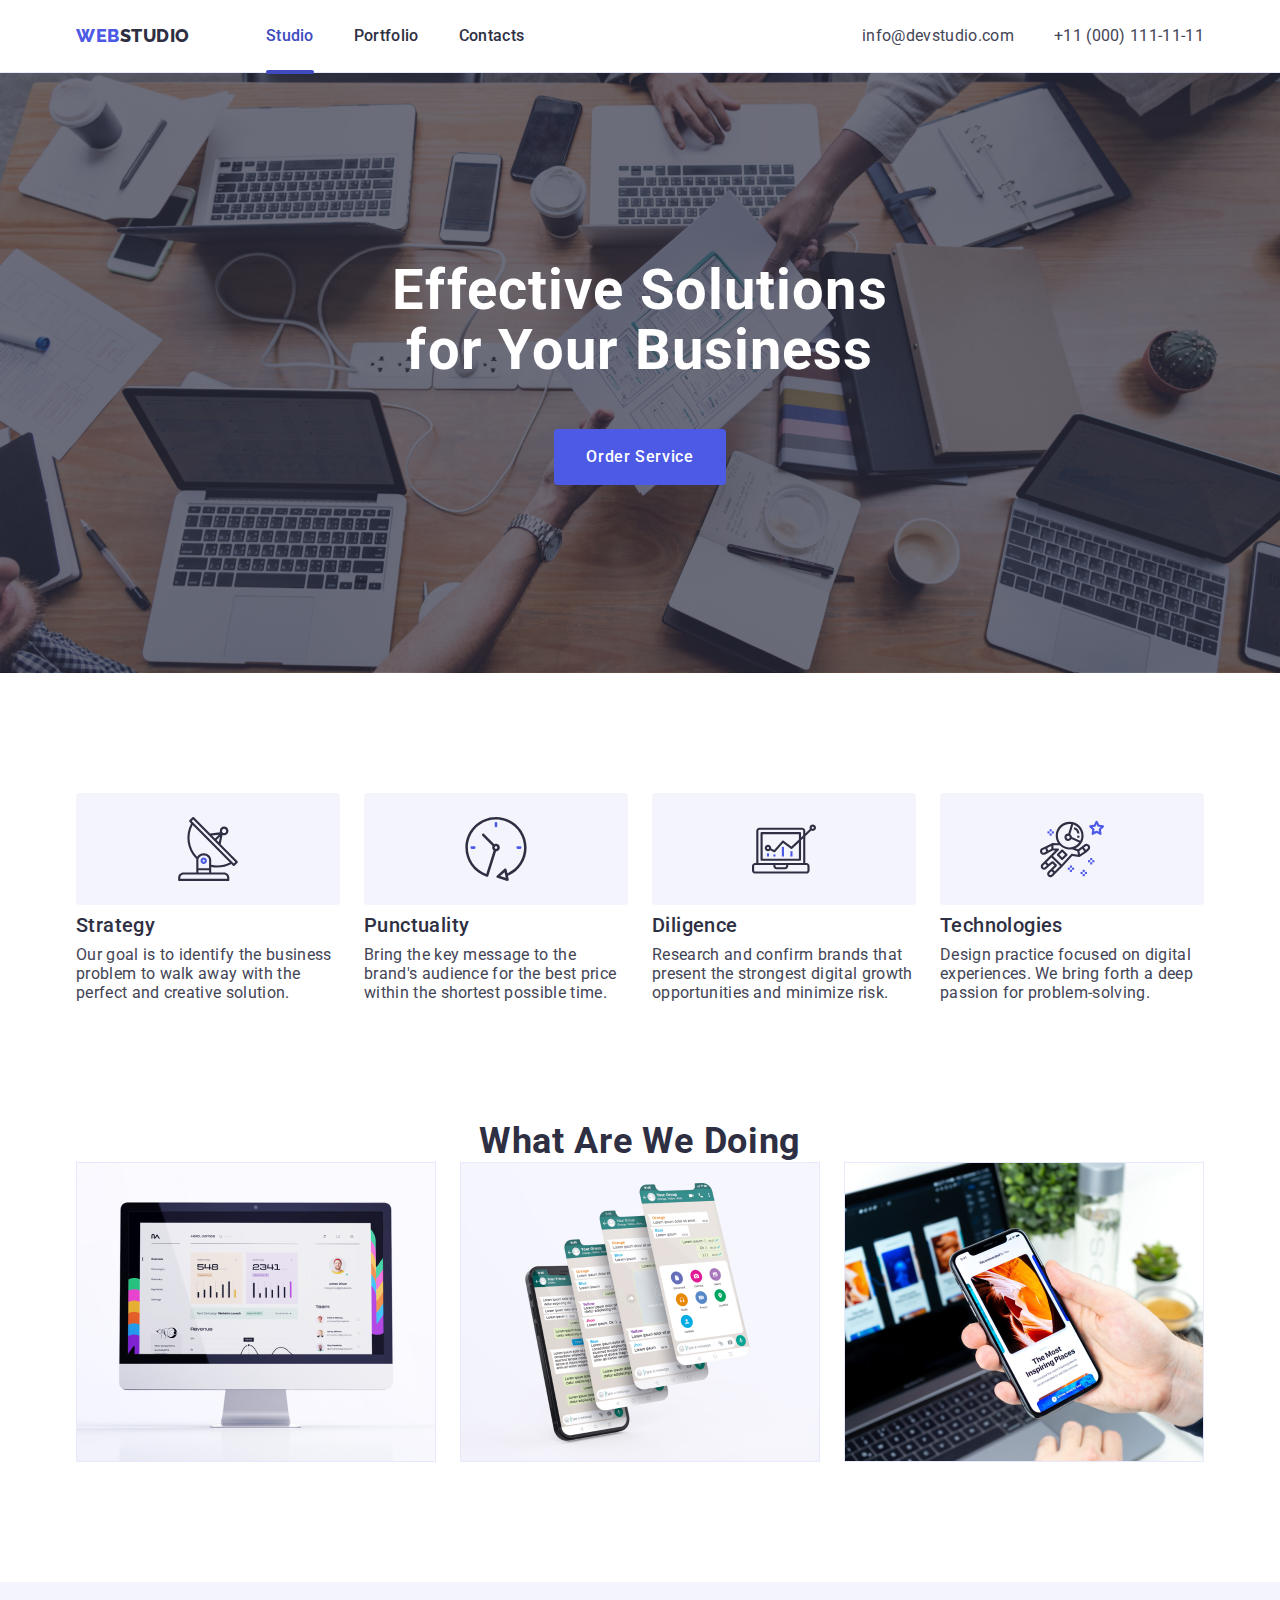
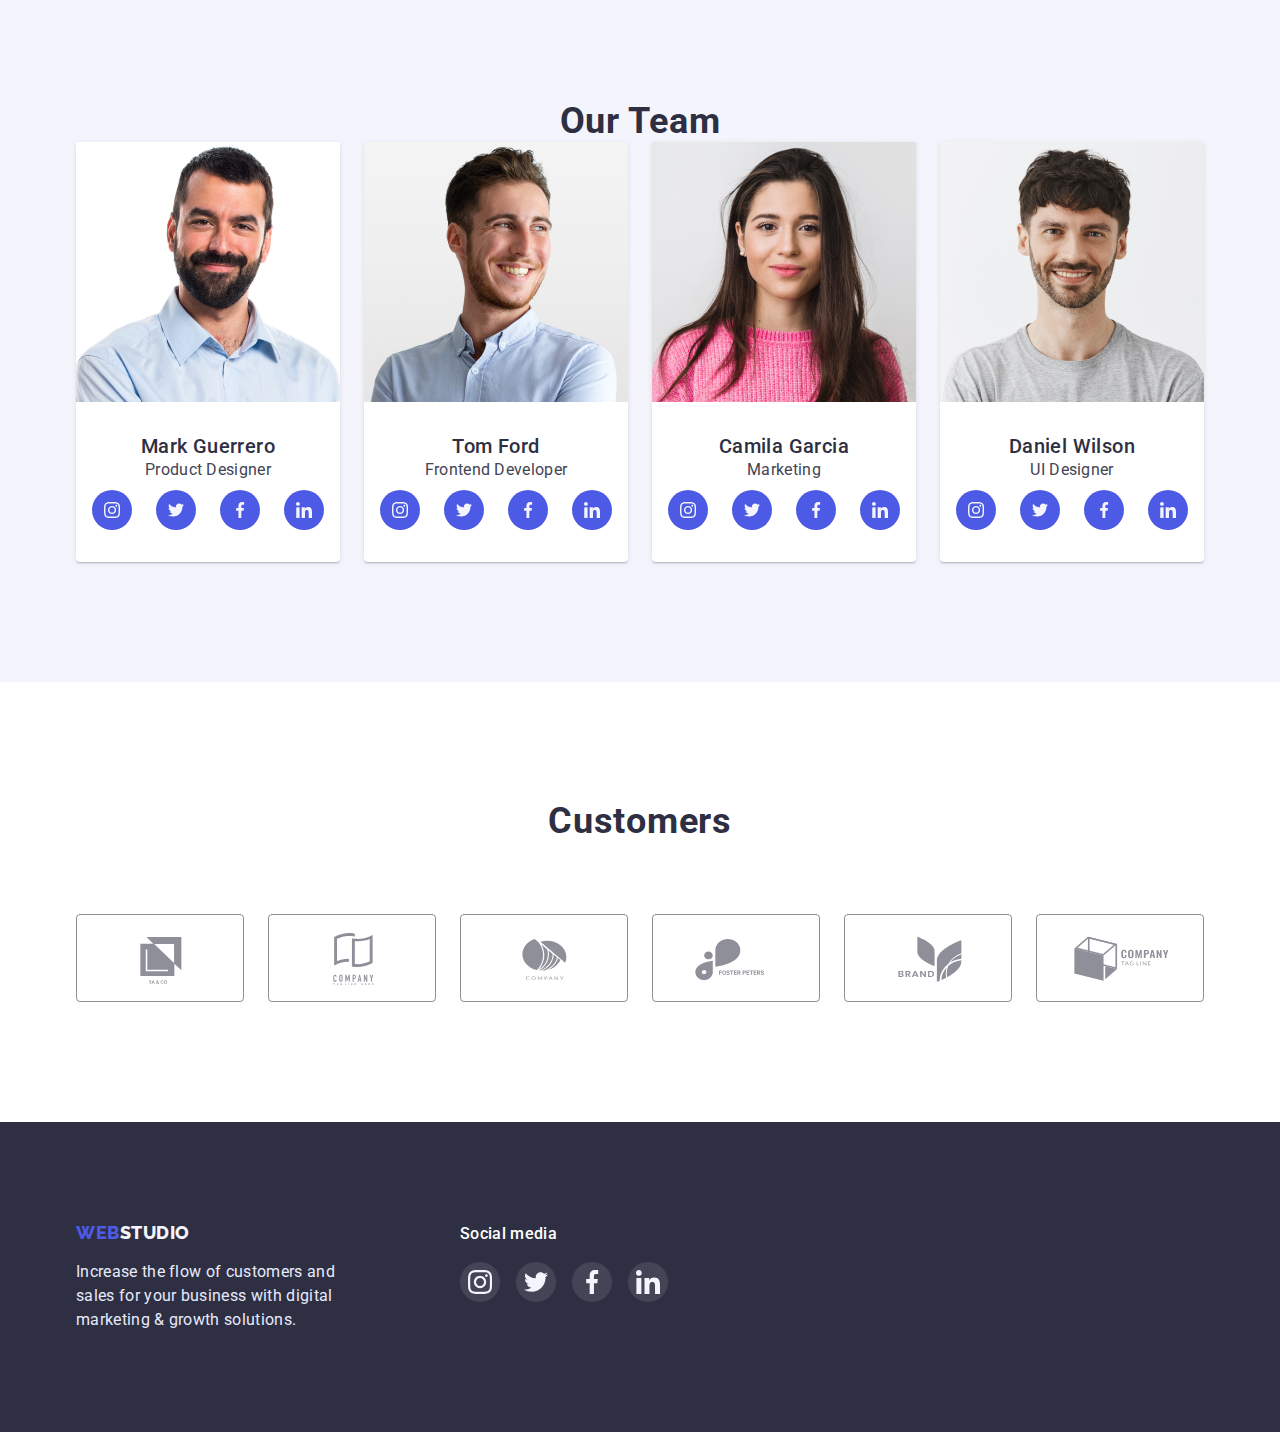
==== index.html @ 151da8c0 "1" ====
<!DOCTYPE html>
<html lang="en">
  <head>
    <meta charset="UTF-8" />
    <meta http-equiv="X-UA-Compatible" content="IE=edge" />
    <meta name="viewport" content="width=device-width, initial-scale=1.0" />
    <title>Document</title>
    <link rel="preconnect" href="https://fonts.googleapis.com" />
    <link rel="preconnect" href="https://fonts.gstatic.com" crossorigin />
    <link
      href="https://fonts.googleapis.com/css2?family=Raleway:wght@800&family=Roboto:wght@400;500;700;900&display=swap"
      rel="stylesheet"
    />
    <link
      rel="stylesheet"
      href="https://cdnjs.cloudflare.com/ajax/libs/modern-normalize/1.1.0/modern-normalize.min.css



"
    />
    <link rel="stylesheet" href="./css/styles.css" />
  </head>
  <body>
    <header class="header">
      <div class="container header-container">
        <nav class="header-logo-nav">
          <a class="header-logo link" href="./index.html"
            >Web<span class="logo-color link">Studio</span></a
          >
          <ul class="header-nav list">
            <li>
              <a class="nav-link current-nav list link" href="./index.html"
                >Studio</a
              >
            </li>
            <li>
              <a class="nav-link list link" href="./portfolio.html"
                >Portfolio</a
              >
            </li>
            <li><a class="nav-link list link" href="">Contacts</a></li>
          </ul>
        </nav>
        <address class="auth-nav link">
          <ul class="header-address list">
            <li>
              <a
                class="address-link link active"
                href="mailto:info@devstudio.com"
                >info@devstudio.com</a
              >
            </li>
            <li>
              <a class="address-link link active" href="tel:+110001111111"
                >+11 (000) 111-11-11</a
              >
            </li>
          </ul>
        </address>
      </div>
    </header>
    <main>
      <!--Hero image-->
      <section class="hero">
        <div class="hero-container">
          <h1 class="hero-title">Effective Solutions for Your Business</h1>
          <button class="btn-hero active-btn" type="button" data-modal-open>
            Order Service
          </button>
        </div>
      </section>
      <!--специфіка-->

      <section class="specifics">
        <div class="container specifics-container">
          <h2 hidden class="visually-hidden">specifics</h2>
          <ul class="specifics-list">
            <li class="about-item">
              <h3 class="mini-title">Strategy</h3>
              <p class="specifics-text">
                Our goal is to identify the business problem to walk away with
                the perfect and creative solution.
              </p>
            </li>
            <li class="about-item">
              <h3 class="mini-title">Punctuality</h3>
              <p class="specifics-text">
                Bring the key message to the brand's audience for the best price
                within the shortest possible time.
              </p>
            </li>
            <li class="about-item">
              <h3 class="mini-title">Diligence</h3>
              <p class="specifics-text">
                Research and confirm brands that present the strongest digital
                growth opportunities and minimize risk.
              </p>
            </li>
            <li class="about-item">
              <h3 class="mini-title">Technologies</h3>
              <p class="specifics-text">
                Design practice focused on digital experiences. We bring forth a
                deep passion for problem-solving.
              </p>
            </li>
          </ul>
        </div>
      </section>
      <!--what are we doing-->
      <section class="doing">
        <div class="container doing-container">
          <h2 class="primary-title">What are we doing</h2>
          <ul class="doing-img-list list">
            <li class="doing-item">
              <img src="./images/ph1.jpg" alt="computer" width="360" />
            </li>
            <li class="doing-item">
              <img src="./images/ph2.jpg" alt="phones" width="360" />
            </li>
            <li class="doing-item">
              <img
                src="./images/ph5.jpg"
                alt="phones and comtputer"
                width="360"
              />
            </li>
          </ul>
        </div>
      </section>

      <!--Figure-->
      <section class="team">
        <div class="container team-container">
          <h2 class="primary-title">Our Team</h2>
          <ul class="team-list list">
            <li class="team-item">
              <img src="./images/img.jpg" alt="boy" width="264" />
              <div class="box-content">
                <h3 class="secondary-title">Mark Guerrero</h3>
                <p class="text-dsc-team">Product Designer</p>
                <ul class="team-soc-list list">
                  <li class="team-soc-item">
                    <a href="" class="team-soc-link link">
                      <svg width="16px" height="16px" class="team-soc-icon">
                        <use
                          href="./images/symbol-defs.svg#icon-instagram"
                        ></use>
                      </svg>
                    </a>
                  </li>
                  <li class="team-soc-item">
                    <a href="" class="team-soc-link link">
                      <svg width="16px" height="16px" class="team-soc-icon">
                        <use href="./images/symbol-defs.svg#icon-twitter"></use>
                      </svg>
                    </a>
                  </li>
                  <li class="team-soc-item">
                    <a href="" class="team-soc-link link">
                      <svg width="16px" height="16px" class="team-soc-icon">
                        <use
                          href="./images/symbol-defs.svg#icon-facebook"
                        ></use>
                      </svg>
                    </a>
                  </li>
                  <li class="team-soc-item">
                    <a href="" class="team-soc-link link">
                      <svg width="16px" height="16px" class="team-soc-icon">
                        <use
                          href="./images/symbol-defs.svg#icon-linkedin"
                        ></use>
                      </svg>
                    </a>
                  </li>
                </ul>
              </div>
            </li>
            <li class="team-item">
              <img src="./images/img1.jpg" alt="man" width="264" />
              <div class="box-content">
                <h3 class="secondary-title">Tom Ford</h3>
                <p class="text-dsc-team">Frontend Developer</p>
                <ul class="team-soc-list list">
                  <li class="team-soc-item">
                    <a href="" class="team-soc-link link">
                      <svg width="16px" height="16px" class="team-soc-icon">
                        <use
                          href="./images/symbol-defs.svg#icon-instagram"
                        ></use>
                      </svg>
                    </a>
                  </li>
                  <li class="team-soc-item">
                    <a href="" class="team-soc-link link">
                      <svg width="16px" height="16px" class="team-soc-icon">
                        <use href="./images/symbol-defs.svg#icon-twitter"></use>
                      </svg>
                    </a>
                  </li>
                  <li class="team-soc-item">
                    <a href="" class="team-soc-link link">
                      <svg width="16px" height="16px" class="team-soc-icon">
                        <use
                          href="./images/symbol-defs.svg#icon-facebook"
                        ></use>
                      </svg>
                    </a>
                  </li>
                  <li class="team-soc-item">
                    <a href="" class="team-soc-link link">
                      <svg width="16px" height="16px" class="team-soc-icon">
                        <use
                          href="./images/symbol-defs.svg#icon-linkedin"
                        ></use>
                      </svg>
                    </a>
                  </li>
                </ul>
              </div>
            </li>

            <li class="team-item">
              <img src="./images/img2.jpg" alt="women" width="264" />
              <div class="box-content">
                <h3 class="secondary-title">Camila Garcia</h3>
                <p class="text-dsc-team">Marketing</p>
                <ul class="team-soc-list list">
                  <li class="team-soc-item">
                    <a href="" class="team-soc-link link">
                      <svg width="16px" height="16px" class="team-soc-icon">
                        <use
                          href="./images/symbol-defs.svg#icon-instagram"
                        ></use>
                      </svg>
                    </a>
                  </li>
                  <li class="team-soc-item">
                    <a href="" class="team-soc-link link">
                      <svg width="16px" height="16px" class="team-soc-icon">
                        <use href="./images/symbol-defs.svg#icon-twitter"></use>
                      </svg>
                    </a>
                  </li>
                  <li class="team-soc-item">
                    <a href="" class="team-soc-link link">
                      <svg width="16px" height="16px" class="team-soc-icon">
                        <use
                          href="./images/symbol-defs.svg#icon-facebook"
                        ></use>
                      </svg>
                    </a>
                  </li>
                  <li class="team-soc-item">
                    <a href="" class="team-soc-link link">
                      <svg width="16px" height="16px" class="team-soc-icon">
                        <use
                          href="./images/symbol-defs.svg#icon-linkedin"
                        ></use>
                      </svg>
                    </a>
                  </li>
                </ul>
              </div>
            </li>
            <li class="team-item">
              <img src="./images/img3.jpg" alt="boy" width="264" />
              <div class="box-content">
                <h3 class="secondary-title">Daniel Wilson</h3>
                <p class="text-dsc-team">UI Designer</p>
                <ul class="team-soc-list list">
                  <li class="team-soc-item">
                    <a href="" class="team-soc-link link">
                      <svg width="16px" height="16px" class="team-soc-icon">
                        <use
                          href="./images/symbol-defs.svg#icon-instagram"
                        ></use>
                      </svg>
                    </a>
                  </li>
                  <li class="team-soc-item">
                    <a href="" class="team-soc-link link">
                      <svg width="16px" height="16px" class="team-soc-icon">
                        <use href="./images/symbol-defs.svg#icon-twitter"></use>
                      </svg>
                    </a>
                  </li>
                  <li class="team-soc-item">
                    <a href="" class="team-soc-link link">
                      <svg width="16px" height="16px" class="team-soc-icon">
                        <use
                          href="./images/symbol-defs.svg#icon-facebook"
                        ></use>
                      </svg>
                    </a>
                  </li>
                  <li class="team-soc-item">
                    <a href="" class="team-soc-link link">
                      <svg width="16px" height="16px" class="team-soc-icon">
                        <use
                          href="./images/symbol-defs.svg#icon-linkedin"
                        ></use>
                      </svg>
                    </a>
                  </li>
                </ul>
              </div>
            </li>
          </ul>
        </div>
      </section>
      <!-- CUSTOMERS -->
      <section class="customers">
        <div class="container">
          <h2 class="primary-title">Customers</h2>
          <ul class="customers-list list">
            <li>
              <a class="customers-item" href="">
                <svg class="customers-icon" width="104" height="56">
                  <use href="./images/symbol-defs.svg#icon-Logo"></use>
                </svg>
              </a>
            </li>
            <li>
              <a class="customers-item" href="">
                <svg class="customers-icon" width="104" height="56">
                  <use href="./images/symbol-defs.svg#icon-Logo-1"></use>
                </svg>
              </a>
            </li>
            <li>
              <a class="customers-item" href="">
                <svg class="customers-icon" width="104" height="56">
                  <use href="./images/symbol-defs.svg#icon-Logo-2"></use>
                </svg>
              </a>
            </li>
            <li>
              <a class="customers-item" href="">
                <svg class="customers-icon" width="104" height="56">
                  <use href="./images/symbol-defs.svg#icon-Logo-3"></use>
                </svg>
              </a>
            </li>
            <li>
              <a class="customers-item" href="">
                <svg class="customers-icon" width="104" height="56">
                  <use href="./images/symbol-defs.svg#icon-Logo-4"></use>
                </svg>
              </a>
            </li>
            <li>
              <a class="customers-item" href="">
                <svg class="customers-icon" width="104" height="56">
                  <use href="./images/symbol-defs.svg#icon-Logo-5"></use>
                </svg>
              </a>
            </li>
          </ul>
        </div>
      </section>
    </main>
    <!--Футер-->
    <footer class="basement">
      <div class="container footer-container">
        <div class="basement-container">
          <a class="basement-logo link" href="./index.html"
            >Web<span class="basement-second-logo link">Studio</span></a
          >
          <p class="basement-text">
            Increase the flow of customers and sales for your business with
            digital marketing & growth solutions.
          </p>
        </div>
        <div class="footer-logo-group">
          <p class="footer-social-text">Social media</p>
          <ul class="footer-logo-block list">
            <li class="footer-logo">
              <a href="" class="footer-social-box">
                <svg width="24" height="24">
                  <use href="./images/symbol-defs.svg#icon-instagram"></use>
                </svg>
              </a>
            </li>
            <li class="footer-logo">
              <a href="" class="footer-social-box">
                <svg width="24" height="24">
                  <use href="./images/symbol-defs.svg#icon-twitter"></use>
                </svg>
              </a>
            </li>
            <li class="footer-logo">
              <a href="" class="footer-social-box">
                <svg width="24" height="24">
                  <use href="./images/symbol-defs.svg#icon-facebook"></use>
                </svg>
              </a>
            </li>
            <li class="footer-logo">
              <a href="" class="footer-social-box">
                <svg width="24" height="24">
                  <use href="./images/symbol-defs.svg#icon-linkedin"></use>
                </svg>
              </a>
            </li>
          </ul>
        </div>
      </div>
    </footer>
    <div class="backdrop is-hidden" data-modal>
      <div class="modal">
        <button type="button" class="modal-close-btn" data-modal-close>
          <svg class="modal-close-btn-icon" width="8px" height="8px">
            <use href="./images/symbol-defs.svg#icon-closeback"></use>
          </svg>
        </button>
      </div>
    </div>
    <script src="./js/modal.js"></script>
  </body>
</html>
---- css/styles.css ----
:root {
  --accent-color: #4d5ae5;
  --accent-logo-color: #4d5ae5;
  --hero-title-buttons: #ffffff;
  --brand-color: #2e2f42;
  --primary-titles-color: #2e2f42;
  --mini-titles-color: #2e2f42;
  --secondary-titles-color: #2e2f42;
  --hover-color: #404bbf;
  --background: #ffffff;
  --cards-color: #f4f4fd;
  --cloud: #f4f4fd;
  --buttons-2page: #e7e9fc;
  --primary-text-color: #434455;
  --border: #8e8f99;
  --hover-footer: #31d0aa;
  --timing-cubic: 250ms cubic-bezier(0.4, 0, 0.2, 1);
  --primary-brand-color-a: rgba(64, 75, 191, 0.9);
  --modal-window-background: #fcfcfc;
}

p,
h1,
h2,
h3,
h4,
h5,
h6 {
  margin: 0;
}
/* списки и точки */
ul {
  list-style: none;
  padding-left: 0;
  margin: 0;
}
a {
  text-decoration: none;
}
body {
  font-family: "Roboto", sans-serif;

  color: var(--primary-text-color);
  background-color: var(--background);
  letter-spacing: 0.02em;
}
img {
  display: block;
}
/* контейнер */
.container {
  width: 1158px;
  padding-left: 15px;
  padding-right: 15px;
  margin: 0 auto 0 auto;
}
/* header */
.header {
  padding-top: 24px;
  padding-bottom: 24px;
  border-bottom: 1px solid var(--buttons-2page);
}
.header-nav {
  display: flex;
  gap: 40px;
}
.header-logo-nav {
  display: flex;
  align-items: center;
  margin-right: 76px;
}
.header-logo {
  font-family: "Raleway", sans-serif;
  color: var(--accent-color);
  font-weight: 800;
  font-size: 18px;
  line-height: 1.17;
  text-transform: uppercase;
  letter-spacing: 0.03em;
  margin-right: 76px;
}
.logo-color {
  color: var(--brand-color);
}

.nav-link {
  position: relative;
  color: var(--brand-color);
  font-weight: 500;
  font-size: 16px;
  line-height: 1.5;
  letter-spacing: 0.02em;
  transition: color var(--timing-cubic);
}

.current-nav::after {
  position: absolute;
  content: "";
  display: block;
  width: 100%;
  height: 4px;
  left: 0px;
  top: 44px;
  background-color: var(--hover-color);
  border-radius: 2px;
}

.header-address {
  display: flex;
  gap: 40px;
}

.header-container {
  display: flex;
  align-items: center;
}

.header-logo-nav {
  display: flex;
  align-items: center;
  margin-right: auto;
}
address {
  font-style: normal;
}
.auth-hav {
  font-style: normal;
}
.address-link {
  color: var(--primary-text-color);
  font-weight: 400;
  font-size: 16px;
  line-height: 1.5;
  transition: color var(--timing-cubic);
}

.active:hover,
.active:focus {
  color: var(--hover-color);
}
.nav-link:hover,
.nav-link:focus {
  color: var(--hover-color);
}
.current-nav {
  color: var(--hover-color);
}
/* hero */

.hero {
  max-width: 1440px;
  margin: 0 auto;
  background-color: var(--brand-color);
  background-image: linear-gradient(
      rgba(46, 47, 66, 0.7),
      rgba(46, 47, 66, 0.7)
    ),
    url(../images/peopleoffice.jpg);
  background-repeat: no-repeat;
  background-position: center;
  background-size: cover;
  padding-top: 188px;
  padding-bottom: 188px;
  text-align: center;
}

.hero-title {
  color: var(--hero-title-buttons);
  font-weight: 700;
  font-size: 56px;
  line-height: 1.07;
  letter-spacing: 0.02em;
  max-width: 496px;
  text-align: center;
  margin: 0 auto;
  margin-bottom: 48px;
}
.btn-hero {
  color: var(--hero-title-buttons);
  background-color: var(--accent-color);
  font-family: "Roboto", sans-serif;
  font-weight: 500;
  font-size: 16px;
  line-height: 1.5;
  letter-spacing: 0.04em;
  cursor: pointer;
  display: block;
  margin: 0 auto;
  padding: 16px 32px;
  border: 0px solid transparent;
  border-radius: 4px;
  min-width: 169px;
  transition: color var(--timing-cubic), background-color var(--timing-cubic);
}

.active-btn:hover,
.active-btn:active {
  color: var(--hero-title-buttons);
  background-color: var(--hover-color);
  box-shadow: 0px 1px 6px rgba(46, 47, 66, 0.08),
    0px 1px 1px rgba(46, 47, 66, 0.16), 0px 2px 1px rgba(46, 47, 66, 0.08);
}

/* specifics */

.specifics {
  padding-top: 120px;
  padding-bottom: 120px;
}

.mini-title {
  color: var(--mini-titles-color);
  font-weight: 500;
  font-size: 20px;
  line-height: 1.2;
  letter-spacing: 0.02em;
  margin-bottom: 8px;
  margin-top: 8px;
}
.specifics-list {
  display: flex;
  gap: 24px;
}
.specifics-text,
.text-dsc {
  font-weight: 400;
  font-size: 16px;
  line-height: 1.2;
  letter-spacing: 0.02em;
  color: var(--primary-text-color);
}
.about-item {
  flex-basis: calc((100% - 3 * 24px) / 4);
}
.about-item::before {
  display: block;
  content: "";
  height: 112px;
  background: var(--cloud);
  border-radius: 4px;
  background-size: 64px 64px;
  background-repeat: no-repeat;
  background-position: center;
}
.about-item:nth-child(1)::before {
  background-image: url(../images/antenna.svg);
}

.about-item:nth-child(2)::before {
  background-image: url(../images/clock.svg);
}

.about-item:nth-child(3)::before {
  background-image: url(../images/computer.svg);
}

.about-item:nth-child(4)::before {
  background-image: url(../images/astronavt.svg);
}
/* what are you doing */
.doing {
  padding-bottom: 120px;
}
.doing-img-list {
  display: flex;
  gap: 24px;
}

.doing-item {
  flex-basis: calc((100% - 3 * 24px) / 4);
}
.primary-title {
  color: var(--primary-titles-color);
  font-weight: 700;
  font-size: 36px;
  line-height: 1.11;
  letter-spacing: 0.02em;
  text-align: center;
  text-transform: capitalize;
}

/* team secondary-title, img  -dsc */
.container-btn {
  display: flex;
  justify-content: center;
  gap: 24px;
  margin-bottom: 72px;
}
.buttons-for-nav {
  padding-top: 96px;
  padding-bottom: 120px;
}

.box-content {
  padding: 32px 16px;

  text-align: center;
}
.team-item {
  background-color: var(--background);
  flex-basis: calc((100% - 3 * 24px) / 4);
  box-shadow: 0px 1px 6px rgba(46, 47, 66, 0.08),
    0px 1px 1px rgba(46, 47, 66, 0.16), 0px 2px 1px rgba(46, 47, 66, 0.08);
  border-radius: 0px 0px 4px 4px;
}

.team {
  background-color: var(--cloud);
  padding-top: 120px;
  padding-bottom: 120px;
}

.team-list {
  display: flex;
  gap: 24px;
}

.services-list {
  display: flex;
  flex-wrap: wrap;
  gap: 48px 24px;
}
.secondary-title {
  color: var(--secondary-titles-color);
  font-weight: 500;
  font-size: 20px;
  line-height: 1.2;
  letter-spacing: 0.02em;
}

.text-dsc-team {
  font-size: 16px;
  line-height: 1.5;
}

.team-soc-list {
  display: flex;
  justify-content: center;
  gap: 24px;
}
.team-soc-item {
  width: 40px;
  height: 40px;
}
.team-soc-link {
  width: 100%;
  height: 100%;
  border-radius: 50%;
  background-color: var(--accent-color);
  display: flex;
  align-items: center;
  justify-content: center;
  transition: background-color var(--timing-cubic);
}
.text-dsc-team {
  margin-bottom: 8px;
}
.team-soc-link:hover {
  background-color: var(--hover-color);
}
/* second page */

.portfolio-link:hover {
  box-shadow: 0px 1px 6px rgba(46, 47, 66, 0.08),
    0px 1px 1px rgba(46, 47, 66, 0.16), 0px 2px 1px rgba(46, 47, 66, 0.08);
}
.portfolio-link {
  display: block;
}
.second-nav {
  font-family: "Roboto", sans-serif;
  color: var(--accent-color);
  background-color: var(--cloud);
  font-weight: 500;
  font-size: 16px;
  line-height: 1.5;
  cursor: pointer;
  align-items: center;
  text-align: center;
  letter-spacing: 0.04em;
  display: flex;
  flex-direction: row;
  justify-content: center;
  padding: 12px 24px;
  min-width: 69px;
  border: 0px solid transparent;
  border-radius: 4px;
  transition: color var(--timing-cubic), background-color var(--timing-cubic),
    box-shadow var(--timing-cubic), border var(--timing-cubic),
    border-radius var(--timing-cubic);
}

.team-items {
  background-color: var(--background);
  flex-basis: calc((100% - 3 * 24px) / 4);
  box-shadow: 0px 1px 6px rgba(46, 47, 66, 0.08),
    0px 1px 1px rgba(46, 47, 66, 0.16), 0px 2px 1px rgba(46, 47, 66, 0.08);
}

.card-text {
  padding: 0px 16px;
  padding-top: 32px;
  padding-bottom: 32px;
}
.buttons-for-nav {
  margin-bottom: 8px;
}
.secondary-title-cards {
  color: var(--secondary-titles-color);
  font-size: 20px;
  line-height: 1.2;
  font-weight: 500;
  letter-spacing: 0.02em;
  text-decoration: none;
  margin-bottom: 8px;
}
/* cards */
.text-dsc {
  color: var(--primary-text-color);
  font-weight: 400;
  font-size: 16px;
  line-height: 1.5;
}

/*OVERLAY */

.overlay {
  position: absolute;
  top: 0;
  left: 0;
  width: 100%;
  height: 100%;
  overflow: auto;
  padding: 40px 32px;
  color: var(--cloud);
  background-color: var(--primary-brand-color-a);
  transform: translate(0, 100%);
  transition: transform var(--timing-cubic);
  transition: transform var(--timing-cubic);
}

.portfolio-link {
  display: block;
}
.img-overlay-wrapper {
  position: relative;
  overflow: hidden;
}

.team-items:hover .overlay {
  transform: translate(0, 0);
}

/* CUSTOMERS */

.customers {
  padding-top: 120px;
  padding-bottom: 120px;
}
.customers-list {
  display: flex;
  list-style: none;
  justify-content: space-between;
  margin-top: 72px;
}
.customers-item {
  border: 1px solid var(--border);
  border-radius: 4px;
  display: flex;
  justify-content: center;
  align-items: center;
  width: 168px;
  height: 88px;
  fill: var(--border);
  transition: border var(--timing-cubic), fill var(--timing-cubic);
}
.customers-item:hover,
.customers-item:focus {
  fill: var(--hover-color);
  border: 1px solid var(--hover-color);
}

/* footer */

.basement {
  background-color: var(--brand-color);
  padding-top: 100px;
  padding-bottom: 100px;
}
.basement-text {
  color: var(--buttons-2page);
  font-size: 16px;
  line-height: 1.5;
  max-width: 264px;
  margin-top: 16px;
}
.basement-logo {
  font-family: "Raleway", sans-serif;
  color: var(--accent-logo-color);
  font-weight: 800;
  font-size: 18px;
  line-height: 1.17;
  text-transform: uppercase;
  letter-spacing: 0.03em;
}
.basement-container {
  margin-right: 120px;
}
.basement-second-logo {
  color: var(--cloud);
}
.footer-container {
  display: flex;
}

.footer-social-text {
  font-weight: 500;
  font-size: 16px;
  line-height: 1.5;
  letter-spacing: 0.02em;
  color: var(--background);
  margin-bottom: 16px;
}
.footer-logo-block {
  display: flex;
  gap: 16px;
}

.footer-social-box {
  display: flex;
  justify-content: center;
  align-items: center;
  width: 40px;
  height: 40px;
  border-radius: 50%;
  background-color: rgba(255, 255, 255, 0.1);
  transition: background-color var(--timing-cubic);
}
.footer-social-box:hover,
.footer-social-box:focus {
  background-color: var(--hover-footer);
  padding: 8px;
}

.visually-hidden {
  position: absolute;
  width: 1px;
  height: 1px;
  margin: -1px;
  border: 0;
  padding: 0;
  white-space: nowrap;
  clip-path: inset(100%);
  clip: rect(0 0 0 0);
  overflow: hidden;
}

/* MODAL */

.backdrop {
  position: fixed;
  z-index: 100;
  top: 0;
  left: 0;
  width: 100%;
  height: 100%;
  background-color: rgba(46, 47, 66, 0.4);
  transition: opacity var(--timing-cubic), visibility var(--timing-cubic);
}

.backdrop.is-hidden {
  opacity: 0;
  visibility: hidden;
  pointer-events: none;
}

.modal {
  position: absolute;
  top: 50%;
  left: 50%;
  transform: translate(-50%, -50%);
  width: 408px;
  height: 576px;
  background-color: var(--modal-window-background);
  border-radius: 4px;
  box-shadow: 0px 1px 1px rgba(0, 0, 0, 0.14), 0px 1px 3px rgba(0, 0, 0, 0.12),
    0px 2px 1px rgba(0, 0, 0, 0.2);
}

.modal-close-btn {
  position: absolute;
  top: 24px;
  right: 24px;
  display: flex;
  justify-content: center;
  align-items: center;
  background-color: transparent;
  border: 1px solid var(--border);
  padding: 0;
  width: 24px;
  height: 24px;
  border-radius: 50%;
  background-color: var(--buttons-2page);
  transition: background-color var(--timing-cubic);
  cursor: pointer;
}

.modal-close-btn:hover,
.modal-close-btn:focus {
  background-color: var(--hover-color);
  border-color: transparent;
}

.modal-close-btn-icon {
  transition: fill var(--timing-cubic);
}

.modal-close-btn:hover .modal-close-btn-icon,
.modal-close-btn:hover .modal-close-btn-icon {
  fill: var(--background);
}
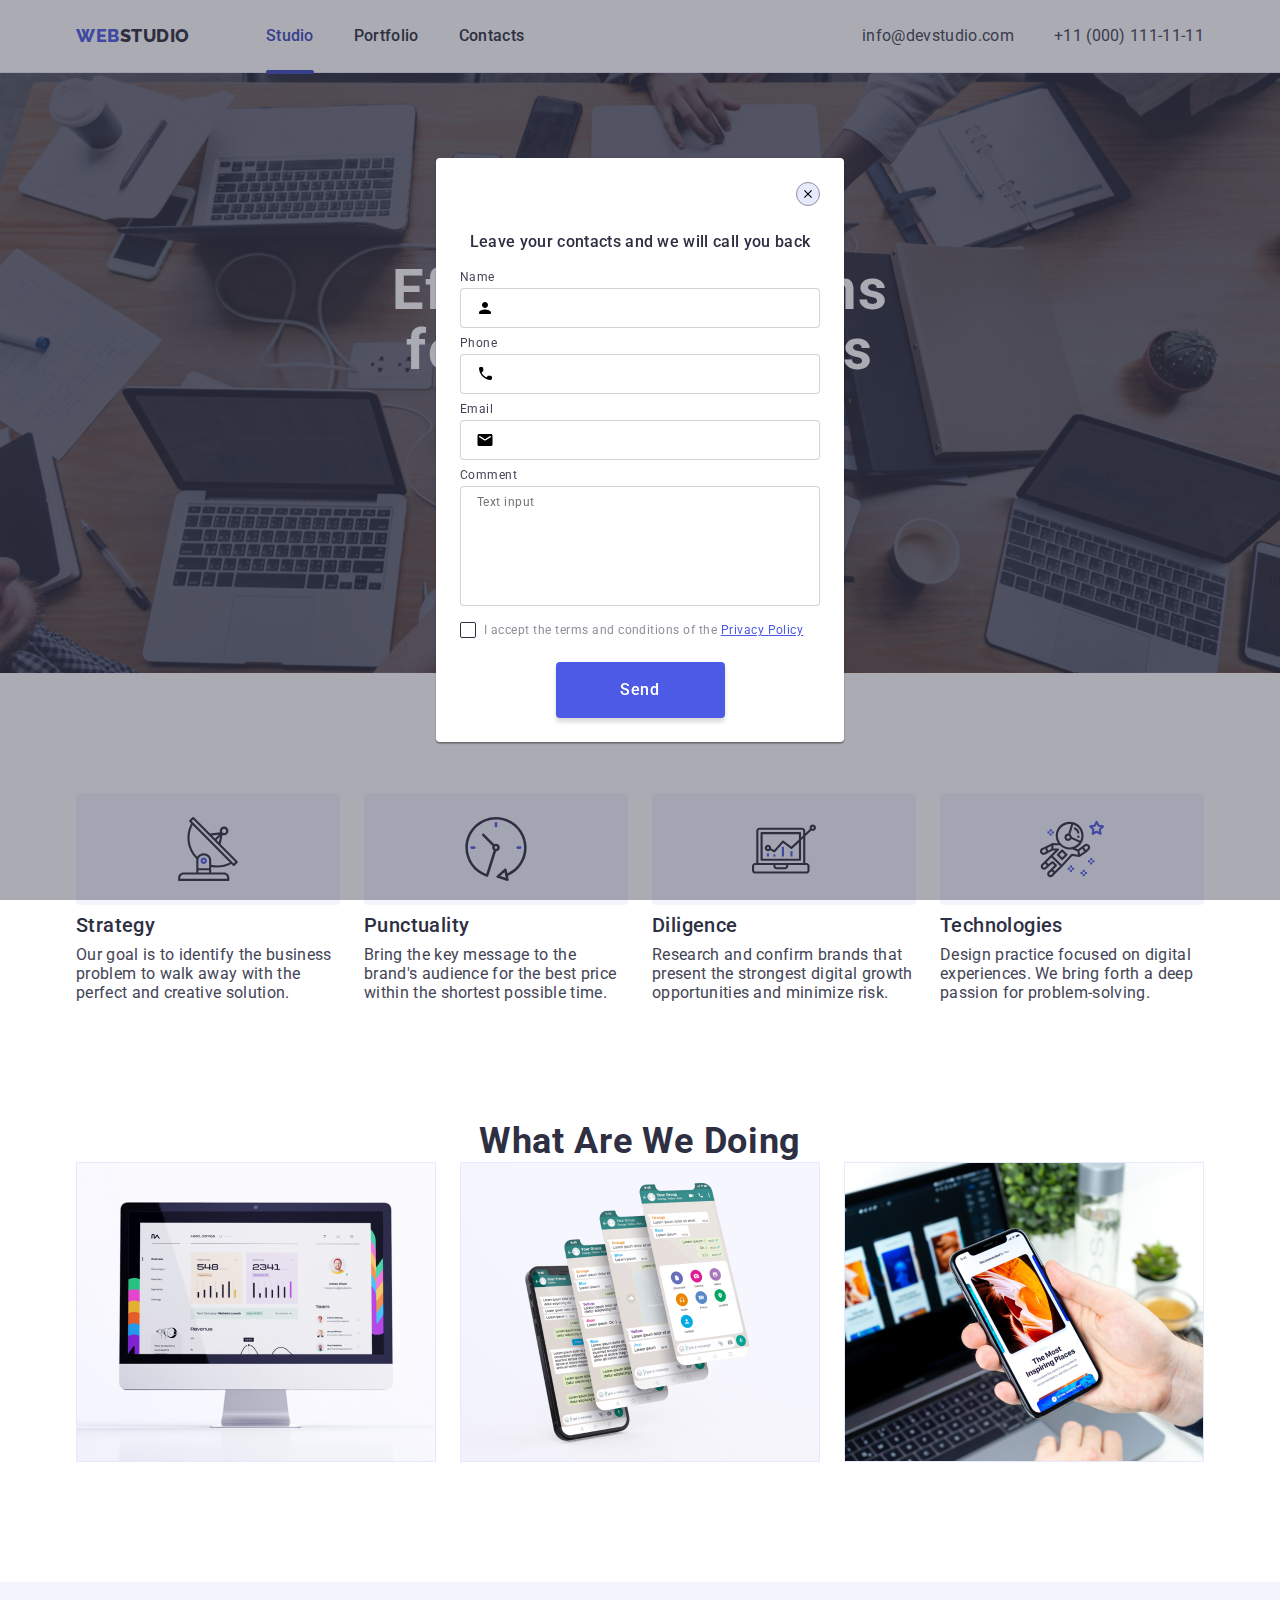
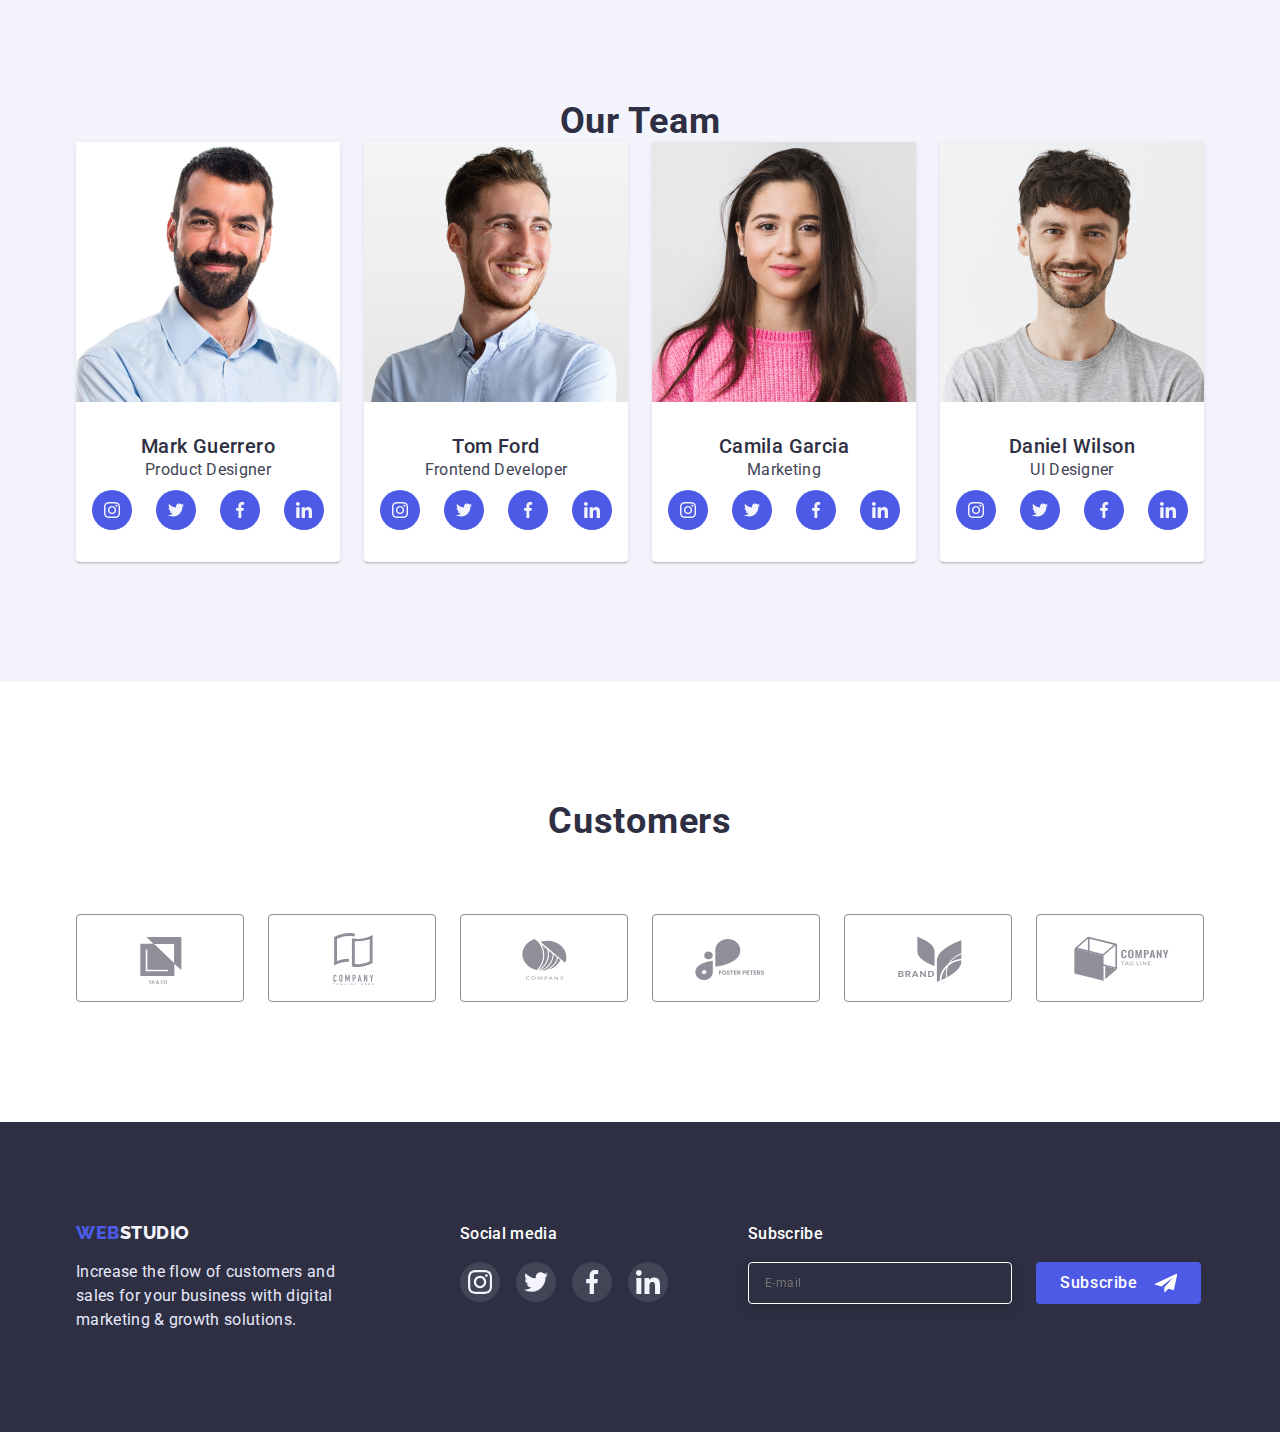
==== commit 816460fb: "1" ====
--- a/index.html
+++ b/index.html
@@ -406,15 +406,98 @@
             </li>
           </ul>
         </div>
+        <div class="footer-container3">
+          <h3 class="footer-bottom-text">Subscribe</h3>
+          <form class="footer-form">
+            <label class="footer-label">
+              <input
+                class="footer-input"
+                type="email"
+                name="email"
+                placeholder="E-mail"
+              />
+            </label>
+            <button class="footer-button" type="submit">
+              Subscribe<svg width="24" height="20">
+                <use href="./images/symbol-defs.svg#icon-icon-send"></use>
+              </svg>
+            </button>
+          </form>
+        </div>
       </div>
     </footer>
-    <div class="backdrop is-hidden" data-modal>
+    <!--MODAL-->
+
+    <div class="backdrop" data-modal>
       <div class="modal">
-        <button type="button" class="modal-close-btn" data-modal-close>
-          <svg class="modal-close-btn-icon" width="8px" height="8px">
+        <button class="modal-close-btn" type="button" data-modal-close>
+          <svg class="modal-icon" width="8" height="8">
             <use href="./images/symbol-defs.svg#icon-closeback"></use>
           </svg>
         </button>
+        <p class="modal-title">Leave your contacts and we will call you back</p>
+        <form class="modal-form">
+          <div class="modal-form-input">
+            <div class="modal-input-wrapper">
+              <label class="modal-label" for="name">Name</label>
+              <div class="modal-input-container">
+                <input type="text" class="modal-input" name="name" id="name" />
+                <svg class="modal-input-icon" width="18" height="18">
+                  <use
+                    href="./images/symbol-defs.svg#icon-person-black-18dp-1"
+                  ></use>
+                </svg>
+              </div>
+            </div>
+            <div class="modal-input-wrapper">
+              <label class="modal-label" for="phone">Phone</label>
+              <div class="modal-input-container">
+                <input type="tel" class="modal-input" name="phone" id="phone" />
+                <svg class="modal-input-icon" width="18" height="24">
+                  <use
+                    href="./images/symbol-defs.svg#icon-phone-black-18dp-1"
+                  ></use>
+                </svg>
+              </div>
+            </div>
+            <div class="modal-input-wrapper">
+              <label class="modal-label" for="email">Email</label>
+              <div class="modal-input-container">
+                <input
+                  type="email"
+                  class="modal-input"
+                  name="email"
+                  id="email"
+                />
+                <svg class="modal-input-icon" width="18" height="24">
+                  <use
+                    href="./images/symbol-defs.svg#icon-email-black-18dp-1"
+                  ></use>
+                </svg>
+              </div>
+            </div>
+            <div class="modal-input-wrapper">
+              <label class="modal-label">Comment</label>
+              <textarea
+                name="comment"
+                class="modal-textarea"
+                placeholder="Text input"
+              ></textarea>
+            </div>
+          </div>
+          <label class="modal-policy-label">
+            <input class="policy-input" type="checkbox" name="policy" />
+            <span class="policy-checkbox"></span>
+            <span class="modal-policy-text"
+              >I accept the terms and conditions of the
+              <a href="" class="modal-policy-link" target="_blank"
+                >Privacy Policy</a
+              ></span
+            >
+          </label>
+
+          <button class="modal-send-btn button" type="submit">Send</button>
+        </form>
       </div>
     </div>
     <script src="./js/modal.js"></script>
--- a/css/styles.css
+++ b/css/styles.css
@@ -541,6 +541,62 @@
   background-color: var(--hover-footer);
   padding: 8px;
 }
+.footer-container3 {
+  display: block;
+  width: 453px;
+  height: 80px;
+  padding-left: 80px;
+}
+.footer-form {
+  display: flex;
+  gap: 24px;
+}
+.footer-label {
+}
+.footer-input {
+  border: 1px solid var(--background);
+  filter: drop-shadow(0px 4px 4px rgba(0, 0, 0, 0.15));
+  border-radius: 4px;
+  min-width: 264px;
+  font-size: 12px;
+  line-height: 2;
+  display: flex;
+  align-items: center;
+  letter-spacing: 0.04em;
+  color: var(--hero-title-buttons);
+  padding: 8px 16px;
+  background-color: var(--brand-color);
+}
+.footer-button {
+  background-color: var(--accent-logo-color);
+  border-radius: 4px;
+  font-weight: 500;
+  font-size: 16px;
+  line-height: 1.5;
+  display: flex;
+  text-align: center;
+  letter-spacing: 0.04em;
+  color: var(--background);
+  border: 0px solid transparent;
+  min-width: 165px;
+  justify-content: center;
+  align-items: center;
+  padding: 8px 24px;
+  gap: 16px;
+  transition: background-color var(--timing-cubic);
+}
+.footer-button:hover,
+.footer-button:focus {
+  background-color: var(--hover-color);
+}
+.footer-bottom-text {
+  font-weight: 500;
+  font-size: 16px;
+  line-height: 1.5;
+  letter-spacing: 0.02em;
+  color: var(--background);
+  margin-bottom: 16px;
+}
 
 .visually-hidden {
   position: absolute;
@@ -580,11 +636,14 @@
   left: 50%;
   transform: translate(-50%, -50%);
   width: 408px;
-  height: 576px;
-  background-color: var(--modal-window-background);
-  border-radius: 4px;
+  height: 584px;
+  padding: 72px 24px 24px;
   box-shadow: 0px 1px 1px rgba(0, 0, 0, 0.14), 0px 1px 3px rgba(0, 0, 0, 0.12),
     0px 2px 1px rgba(0, 0, 0, 0.2);
+  border-radius: 4px;
+  background-color: var(--background);
+  transform: translate(-50%, -50%) scale(1);
+  transition: transform 250ms var(--action);
 }
 
 .modal-close-btn {
@@ -619,3 +678,160 @@
 .modal-close-btn:hover .modal-close-btn-icon {
   fill: var(--background);
 }
+
+/* FORM */
+.modal-title {
+  margin-bottom: 16px;
+  font-weight: 500;
+  line-height: 1.5;
+  text-align: center;
+  letter-spacing: 0.02em;
+  color: var(--mini-titles-color);
+}
+
+.modal-form-input {
+  display: flex;
+  flex-direction: column;
+  gap: 8px;
+  margin-bottom: 16px;
+}
+.modal-input-wrapper {
+  display: flex;
+  flex-direction: column;
+  column-gap: 4px;
+}
+.modal-label {
+  font-size: 12px;
+  line-height: 1.17;
+  letter-spacing: 0.04em;
+  color: #434455;
+  margin-bottom: 4px;
+}
+.modal-input-container {
+  position: relative;
+}
+.modal-input {
+  width: 100%;
+  height: 40px;
+  padding: 11px 34px;
+  border: 1px solid rgba(33, 33, 33, 0.2);
+  border-radius: 4px;
+  font-size: 12px;
+  line-height: 1.17;
+  letter-spacing: 0.04em;
+  color: var(--brand-color);
+  transition: border-color 250ms var(--timing-cubic);
+}
+
+.modal-input-icon {
+  position: absolute;
+  top: 50%;
+  left: 16px;
+  transform: translateY(-50%);
+  transition: fill 250ms var(--action);
+}
+
+.modal-textarea {
+  padding: 8px 16px;
+  height: 120px;
+  border: 1px solid rgba(33, 33, 33, 0.2);
+  border-radius: 4px;
+  resize: none;
+  font-size: 12px;
+  line-height: 1.17;
+  letter-spacing: 0.04em;
+  color: var(--brand-color);
+}
+
+.modal-policy-label {
+  display: flex;
+  align-items: center;
+  margin-bottom: 24px;
+}
+.policy-input {
+  position: absolute;
+  white-space: nowrap;
+  width: 1px;
+  height: 1px;
+  overflow: hidden;
+  border: 0;
+  padding: 0;
+  clip: rect(0 0 0 0);
+  clip-path: inset(50%);
+  margin: -1px;
+}
+.policy-checkbox {
+  width: 16px;
+  height: 16px;
+  border: 1px solid var(--brand-color);
+  border-radius: 2px;
+  transition: background-color var(--timing-cubic),
+    background-image var(--timing-cubic), border var(--timing-cubic);
+}
+
+.modal-policy-text {
+  margin-left: 8px;
+  font-size: 12px;
+  line-height: 1.17;
+  letter-spacing: 0.04em;
+  color: var(--border);
+}
+.policy-input:checked + .policy-checkbox {
+  border-color: transparent;
+  background-color: var(--hover-color);
+  background-image: url(../images/clikchekbox.svg);
+  background-repeat: no-repeat;
+  background-size: 10px 8px;
+  background-position: center;
+  background-origin: border-box;
+}
+
+.modal-policy-link {
+  color: var(--accent-color);
+  text-decoration: underline;
+}
+
+.modal-send-btn:hover,
+.modal-send-btn:focus {
+  background-color: var(--hover-color);
+}
+
+.modal-send-btn {
+  display: block;
+  width: 169px;
+  height: 56px;
+  margin: 0 auto;
+  text-align: center;
+  padding: 16px 32px;
+}
+.button {
+  border: none;
+  border-radius: 4px;
+  background-color: #404bbf;
+  color: var(--background);
+  font-family: inherit;
+  font-weight: 500;
+  font-size: 16px;
+  line-height: 1.5;
+  letter-spacing: 0.04em;
+  box-shadow: 0px 4px 4px rgba(0, 0, 0, 0.15);
+  transition: background-color 250ms var(--action);
+}
+
+.modal-input:hover {
+  color: var(--hover-color);
+  border: 1px solid var(--hover-color);
+}
+.button {
+  border: none;
+  border-radius: 4px;
+  background-color: var(--accent-color);
+  color: var(--hero-title-buttons);
+  font-family: inherit;
+  font-weight: 500;
+  font-size: 16px;
+  line-height: 1.5;
+  letter-spacing: 0.04em;
+  box-shadow: 0px 4px 4px rgba(0, 0, 0, 0.15);
+  transition: background-color var(--timing-cubic);
+}
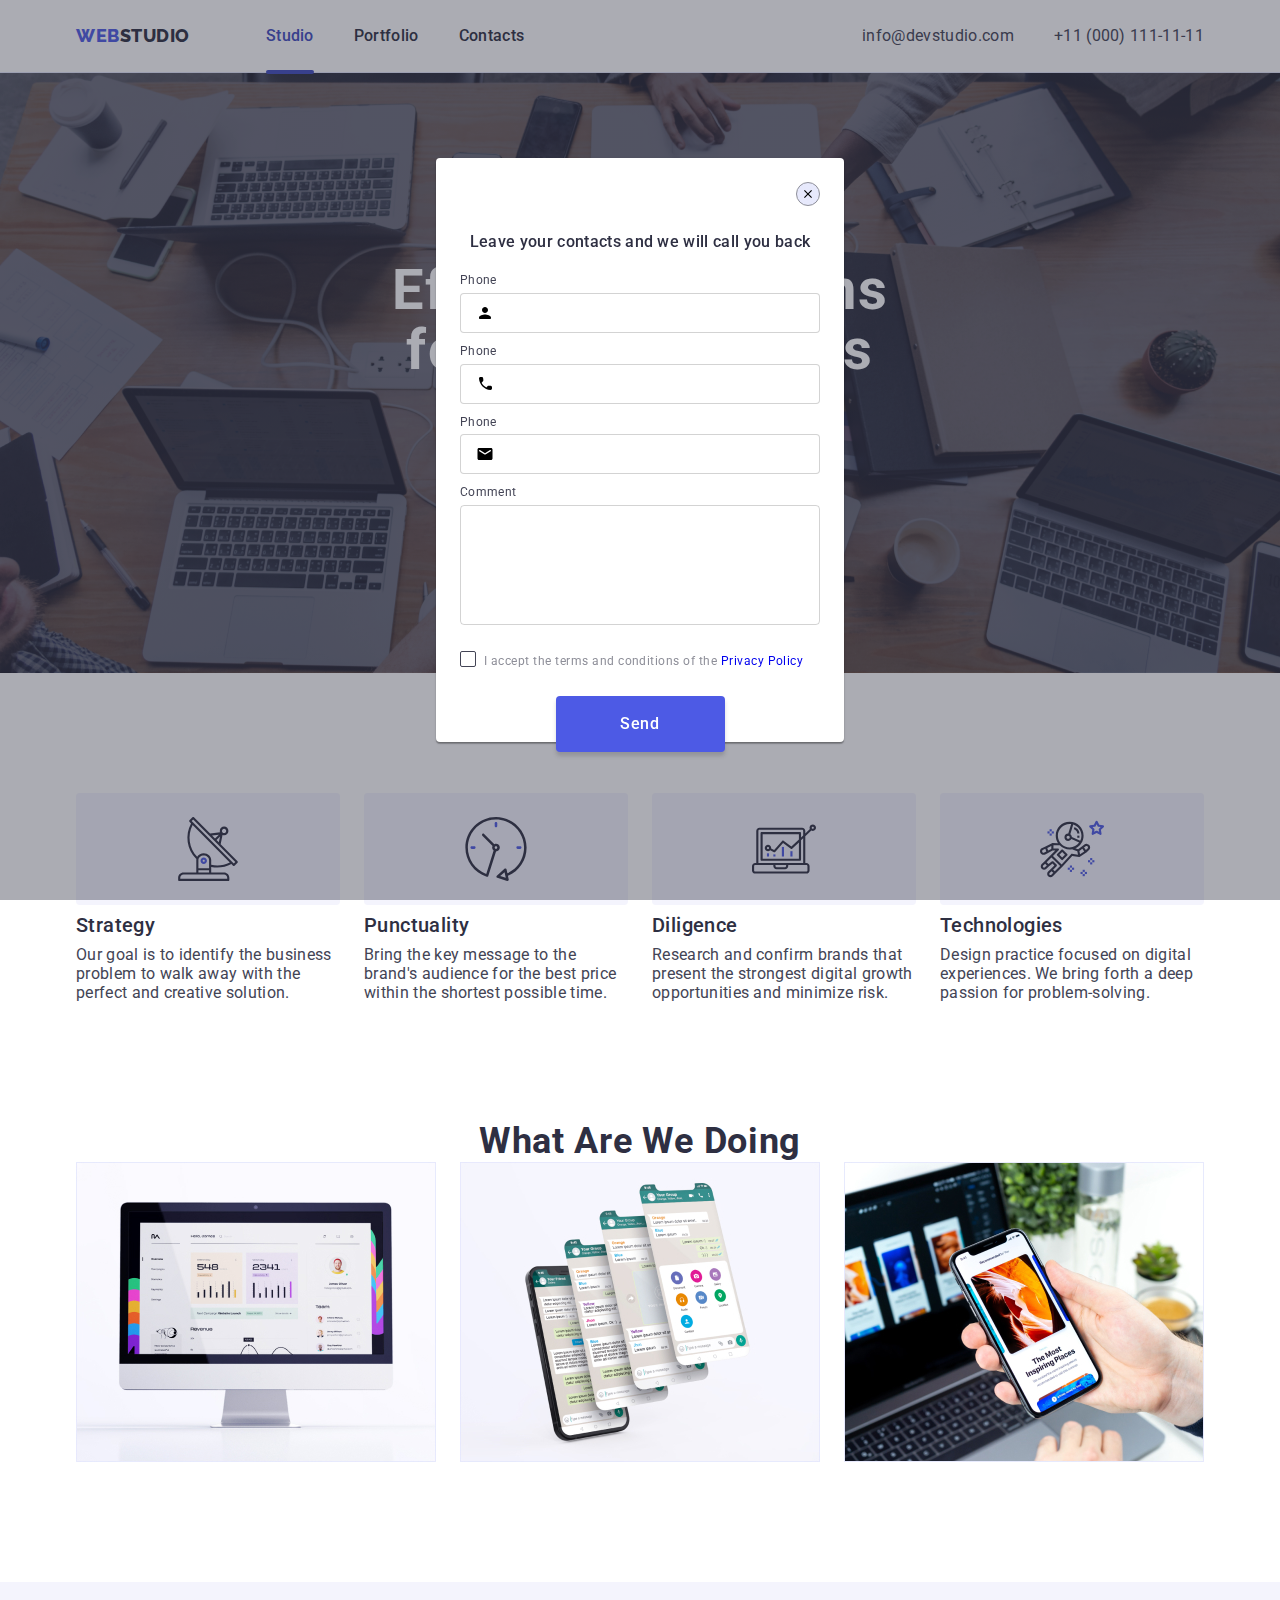
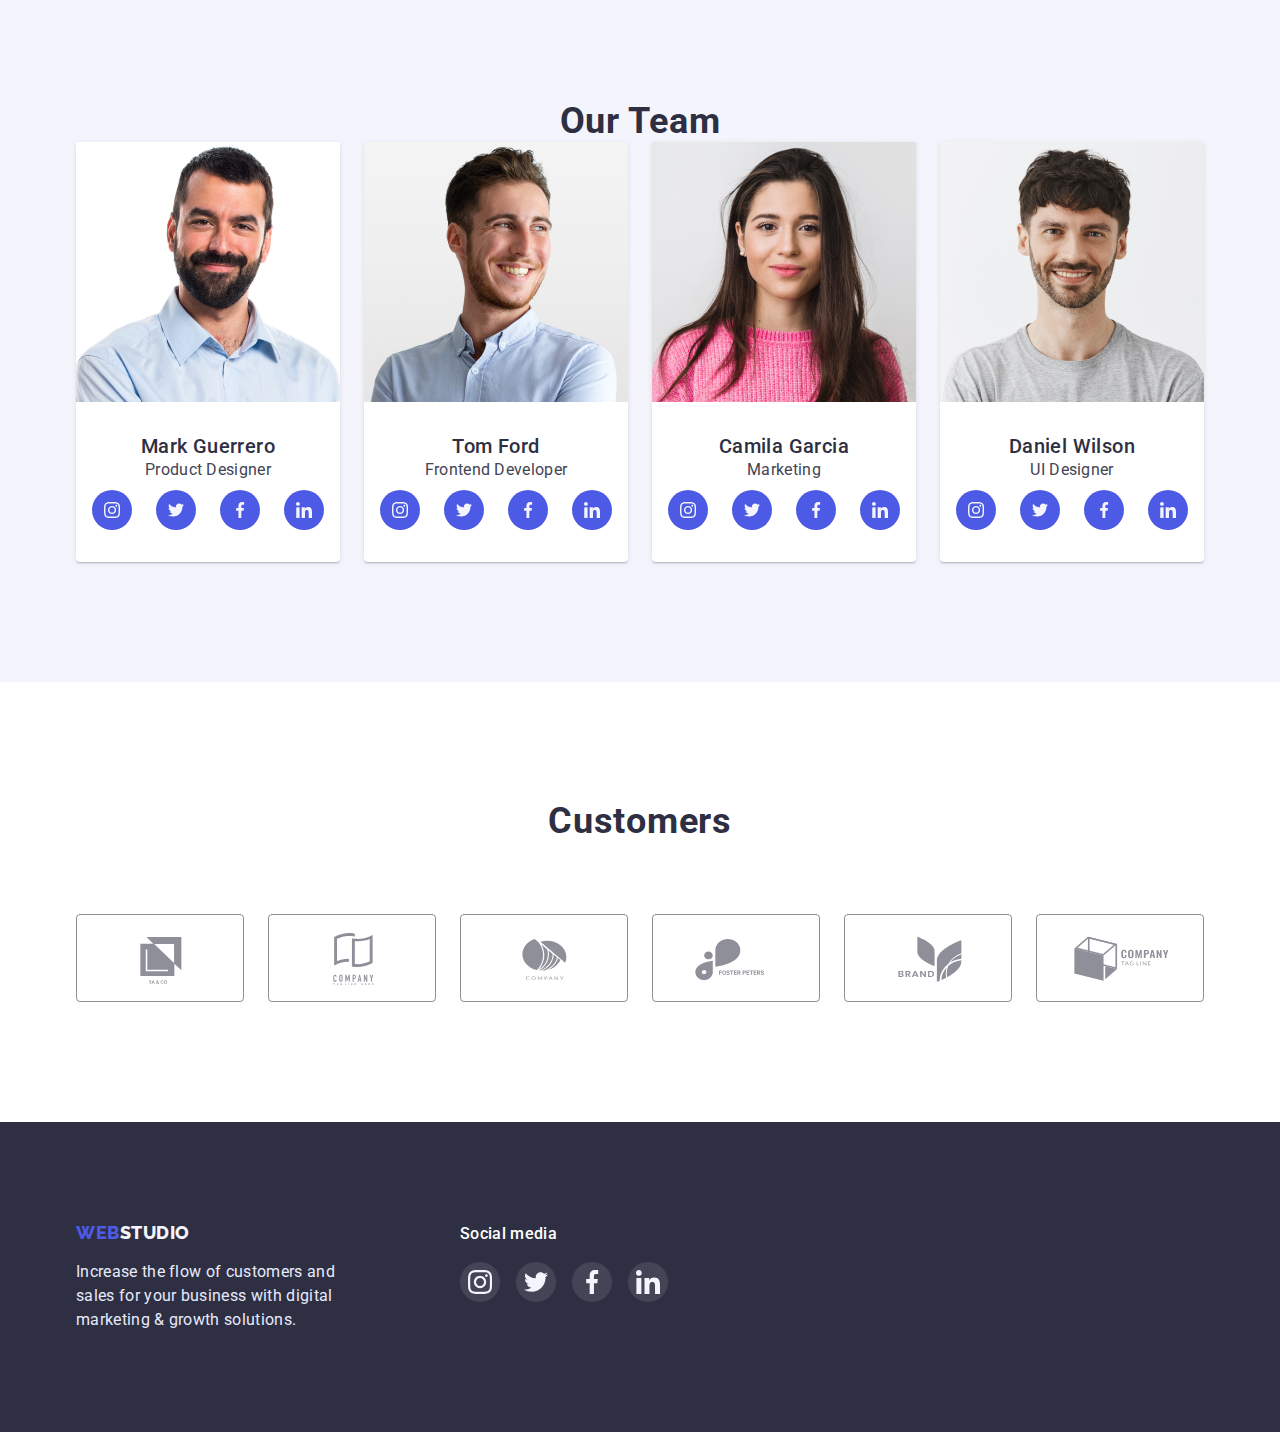
==== commit 59fe72d3: "посмотри" ====
--- a/index.html
+++ b/index.html
@@ -406,97 +406,71 @@
             </li>
           </ul>
         </div>
-        <div class="footer-container3">
-          <h3 class="footer-bottom-text">Subscribe</h3>
-          <form class="footer-form">
-            <label class="footer-label">
-              <input
-                class="footer-input"
-                type="email"
-                name="email"
-                placeholder="E-mail"
-              />
-            </label>
-            <button class="footer-button" type="submit">
-              Subscribe<svg width="24" height="20">
-                <use href="./images/symbol-defs.svg#icon-icon-send"></use>
-              </svg>
-            </button>
-          </form>
-        </div>
       </div>
     </footer>
     <!--MODAL-->
-
     <div class="backdrop" data-modal>
       <div class="modal">
-        <button class="modal-close-btn" type="button" data-modal-close>
-          <svg class="modal-icon" width="8" height="8">
+        <button type="button" class="modal-close-btn" data-modal-close>
+          <svg class="modal-close-btn-icon" width="8px" height="8px">
             <use href="./images/symbol-defs.svg#icon-closeback"></use>
           </svg>
         </button>
         <p class="modal-title">Leave your contacts and we will call you back</p>
         <form class="modal-form">
-          <div class="modal-form-input">
-            <div class="modal-input-wrapper">
-              <label class="modal-label" for="name">Name</label>
-              <div class="modal-input-container">
-                <input type="text" class="modal-input" name="name" id="name" />
-                <svg class="modal-input-icon" width="18" height="18">
-                  <use
-                    href="./images/symbol-defs.svg#icon-person-black-18dp-1"
-                  ></use>
-                </svg>
-              </div>
-            </div>
-            <div class="modal-input-wrapper">
-              <label class="modal-label" for="phone">Phone</label>
-              <div class="modal-input-container">
-                <input type="tel" class="modal-input" name="phone" id="phone" />
-                <svg class="modal-input-icon" width="18" height="24">
-                  <use
-                    href="./images/symbol-defs.svg#icon-phone-black-18dp-1"
-                  ></use>
-                </svg>
-              </div>
-            </div>
-            <div class="modal-input-wrapper">
-              <label class="modal-label" for="email">Email</label>
-              <div class="modal-input-container">
-                <input
-                  type="email"
-                  class="modal-input"
-                  name="email"
-                  id="email"
-                />
-                <svg class="modal-input-icon" width="18" height="24">
-                  <use
-                    href="./images/symbol-defs.svg#icon-email-black-18dp-1"
-                  ></use>
-                </svg>
-              </div>
-            </div>
-            <div class="modal-input-wrapper">
-              <label class="modal-label">Comment</label>
-              <textarea
-                name="comment"
-                class="modal-textarea"
-                placeholder="Text input"
-              ></textarea>
+          <div class="modal-field">
+            <label for="name" class="modal-label-text">Phone</label>
+
+            <div class="input-wrap">
+              <input type="tel" class="modal-input" name="User-phone" />
+              <svg class="modal-input-icon" width="18px" height="24px">
+                <use
+                  href="./images/symbol-defs.svg#icon-person-black-18dp-1"
+                ></use>
+              </svg>
             </div>
           </div>
-          <label class="modal-policy-label">
-            <input class="policy-input" type="checkbox" name="policy" />
-            <span class="policy-checkbox"></span>
-            <span class="modal-policy-text"
-              >I accept the terms and conditions of the
-              <a href="" class="modal-policy-link" target="_blank"
-                >Privacy Policy</a
-              ></span
-            >
+          <div class="modal-field">
+            <label for="name" class="modal-label-text">Phone</label>
+
+            <div class="input-wrap">
+              <input type="tel" class="modal-input" name="User-phone" />
+              <svg class="modal-input-icon" width="18px" height="24px">
+                <use
+                  href="./images/symbol-defs.svg#icon-phone-black-18dp-1"
+                ></use>
+              </svg>
+            </div>
+          </div>
+
+          <div class="modal-field">
+            <label for="name" class="modal-label-text">Phone</label>
+
+            <div class="input-wrap">
+              <input type="tel" class="modal-input" name="User-phone" />
+              <svg class="modal-input-icon" width="18px" height="24px">
+                <use
+                  href="./images/symbol-defs.svg#icon-email-black-18dp-1"
+                ></use>
+              </svg>
+            </div>
+          </div>
+          <div class="input-wrap">
+            <label class="modal-label-text" for="comment">Comment</label>
+            <textarea
+              name="comment"
+              id="comment"
+              class="modal-texarea"
+            ></textarea>
+          </div>
+          <label class="label-checkbox">
+            <input type="checkbox" class="checkbox" required />
+            <b class="checkbox-paragraph form-p">
+              I accept the terms and conditions of the
+              <a href="#" class="privacy-link">Privacy Policy</a>
+            </b>
           </label>
-
-          <button class="modal-send-btn button" type="submit">Send</button>
+          <button class="modal-btn-send" type="submit">Send</button>
         </form>
       </div>
     </div>
--- a/css/styles.css
+++ b/css/styles.css
@@ -681,33 +681,22 @@
 
 /* FORM */
 .modal-title {
+  font-weight: 500;
+  font-size: 16px;
+  line-height: 1.5;
+  text-align: center;
+  letter-spacing: 0.02em;
+  color: #2e2f42;
   margin-bottom: 16px;
-  font-weight: 500;
-  line-height: 1.5;
-  text-align: center;
-  letter-spacing: 0.02em;
-  color: var(--mini-titles-color);
-}
-
-.modal-form-input {
-  display: flex;
-  flex-direction: column;
-  gap: 8px;
-  margin-bottom: 16px;
-}
-.modal-input-wrapper {
-  display: flex;
-  flex-direction: column;
-  column-gap: 4px;
-}
-.modal-label {
-  font-size: 12px;
-  line-height: 1.17;
-  letter-spacing: 0.04em;
-  color: #434455;
-  margin-bottom: 4px;
-}
-.modal-input-container {
+}
+.modal-input-icon {
+  position: absolute;
+  left: 5px;
+  top: 50%;
+  transform: translateY(-50%);
+  left: 16px;
+}
+.input-wrap {
   position: relative;
 }
 .modal-input {
@@ -720,113 +709,55 @@
   line-height: 1.17;
   letter-spacing: 0.04em;
   color: var(--brand-color);
-  transition: border-color 250ms var(--timing-cubic);
-}
-
-.modal-input-icon {
-  position: absolute;
-  top: 50%;
-  left: 16px;
-  transform: translateY(-50%);
-  transition: fill 250ms var(--action);
-}
-
-.modal-textarea {
-  padding: 8px 16px;
+  transition: border-color var(--timing-cubic);
+  outline: transparent;
+}
+
+.modal-label-text {
+  display: inline-block;
+  font-size: 12px;
+  margin-bottom: 5px;
+}
+
+.modal-field {
+  margin-bottom: 8px;
+}
+
+.modal-input:focus {
+  border-color: var(--hover-color);
+}
+.modal-input:focus + .modal-input-icon {
+  fill: var(--hover-color);
+}
+
+.modal-texarea {
+  width: 100%;
   height: 120px;
   border: 1px solid rgba(33, 33, 33, 0.2);
-  border-radius: 4px;
+  outline: transparent;
+  background-color: transparent;
   resize: none;
+  border-radius: 4px;
+  padding: 8px 16px;
   font-size: 12px;
   line-height: 1.17;
   letter-spacing: 0.04em;
-  color: var(--brand-color);
-}
-
-.modal-policy-label {
-  display: flex;
-  align-items: center;
-  margin-bottom: 24px;
-}
-.policy-input {
-  position: absolute;
-  white-space: nowrap;
-  width: 1px;
-  height: 1px;
-  overflow: hidden;
-  border: 0;
-  padding: 0;
-  clip: rect(0 0 0 0);
-  clip-path: inset(50%);
-  margin: -1px;
-}
-.policy-checkbox {
-  width: 16px;
-  height: 16px;
-  border: 1px solid var(--brand-color);
-  border-radius: 2px;
-  transition: background-color var(--timing-cubic),
-    background-image var(--timing-cubic), border var(--timing-cubic);
-}
-
-.modal-policy-text {
-  margin-left: 8px;
-  font-size: 12px;
-  line-height: 1.17;
-  letter-spacing: 0.04em;
-  color: var(--border);
-}
-.policy-input:checked + .policy-checkbox {
-  border-color: transparent;
-  background-color: var(--hover-color);
-  background-image: url(../images/clikchekbox.svg);
-  background-repeat: no-repeat;
-  background-size: 10px 8px;
-  background-position: center;
-  background-origin: border-box;
-}
-
-.modal-policy-link {
-  color: var(--accent-color);
-  text-decoration: underline;
-}
-
-.modal-send-btn:hover,
-.modal-send-btn:focus {
-  background-color: var(--hover-color);
-}
-
-.modal-send-btn {
+}
+
+.modal-texarea:focus {
+  border-color: var(--hover-color);
+}
+.modal-btn-send {
   display: block;
   width: 169px;
   height: 56px;
   margin: 0 auto;
   text-align: center;
   padding: 16px 32px;
-}
-.button {
   border: none;
   border-radius: 4px;
-  background-color: #404bbf;
+  background-color: var(--accent-color);
   color: var(--background);
-  font-family: inherit;
-  font-weight: 500;
-  font-size: 16px;
-  line-height: 1.5;
-  letter-spacing: 0.04em;
-  box-shadow: 0px 4px 4px rgba(0, 0, 0, 0.15);
-  transition: background-color 250ms var(--action);
-}
-
-.modal-input:hover {
-  color: var(--hover-color);
-  border: 1px solid var(--hover-color);
-}
-.button {
-  border: none;
-  border-radius: 4px;
-  background-color: var(--accent-color);
-  color: var(--hero-title-buttons);
   font-family: inherit;
   font-weight: 500;
   font-size: 16px;
@@ -835,3 +766,44 @@
   box-shadow: 0px 4px 4px rgba(0, 0, 0, 0.15);
   transition: background-color var(--timing-cubic);
 }
+
+.modal-btn-send:hover {
+  background-color: var(--hover-color);
+}
+.label-checkbox {
+  display: flex;
+  align-items: center;
+  margin: 16px 0 24px 0;
+  cursor: pointer;
+}
+.checkbox {
+  appearance: none;
+  width: 16px;
+  height: 16px;
+  border: 1.25px solid var(--primary-text-color);
+  border-radius: 2px;
+  cursor: pointer;
+  transition: border-color var(--timing-cubic);
+}
+
+.checkbox-paragraph {
+  line-height: 1.33;
+  letter-spacing: 0.04em;
+  margin: 0 0 0 8px;
+}
+.form-p {
+  font-family: "Roboto";
+  font-style: normal;
+  font-weight: 400;
+  font-size: 12px;
+  line-height: 1.166;
+  color: rgba(142, 143, 153, 1);
+  margin-top: 8px;
+  margin-bottom: 4px;
+}
+.checkbox:checked {
+  background-image: url(../images/Chekboxsvg.svg);
+  border: none;
+  width: 16px;
+  height: 16px;
+}
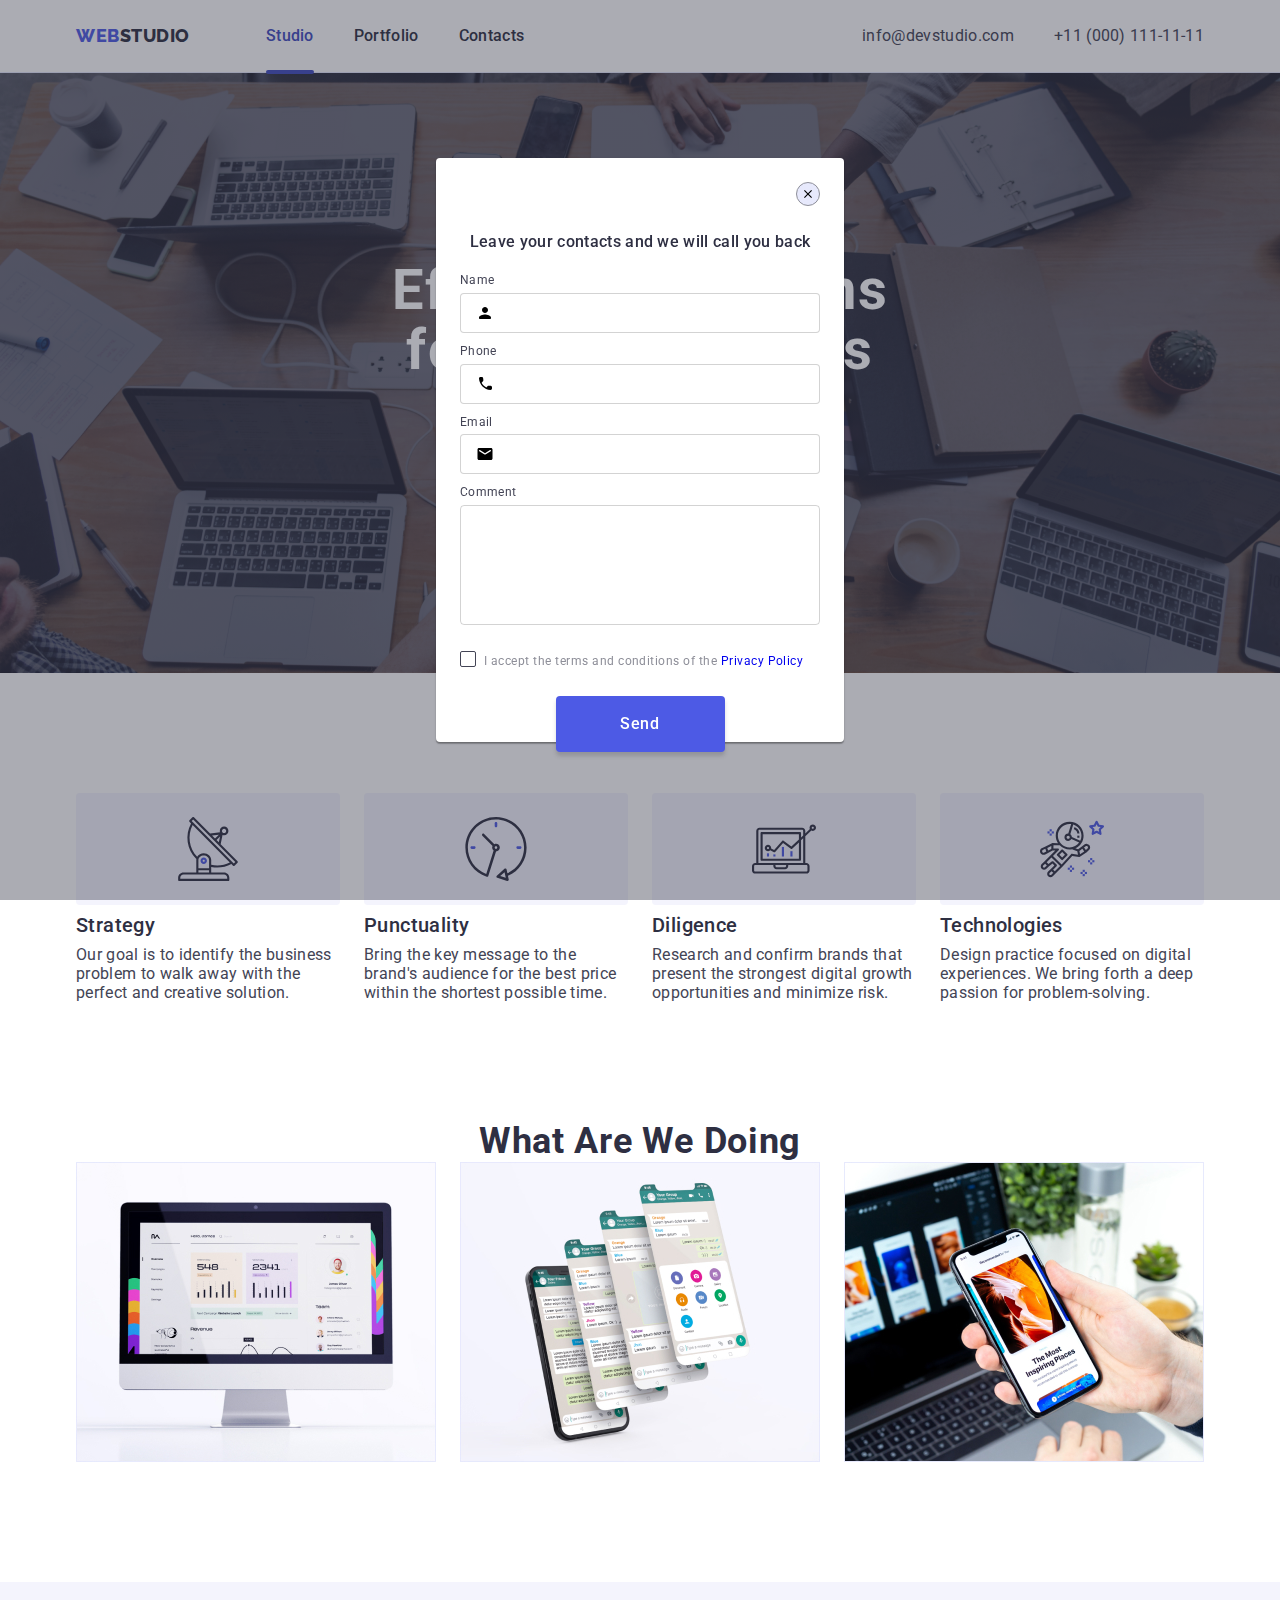
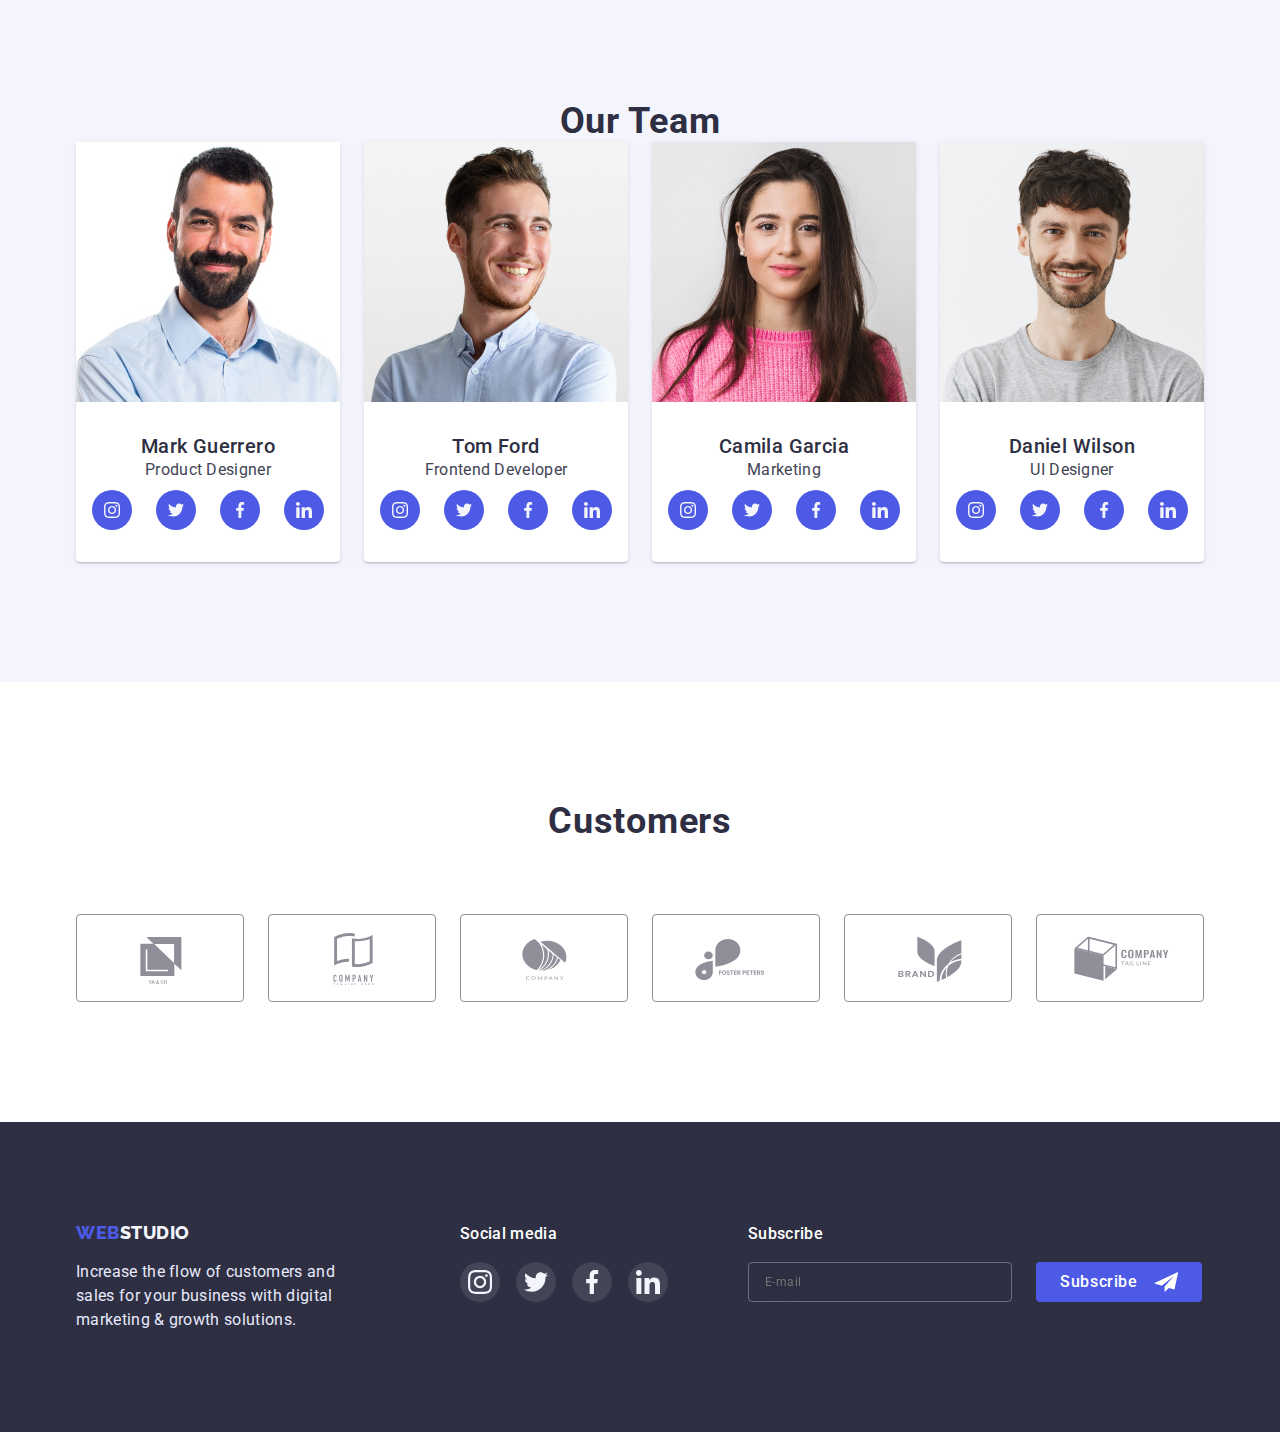
==== commit b44f6e70: "1" ====
--- a/index.html
+++ b/index.html
@@ -70,6 +70,75 @@
           </button>
         </div>
       </section>
+
+      <!--MODAL-->
+      <div class="backdrop" data-modal>
+        <div class="modal">
+          <button type="button" class="modal-close-btn" data-modal-close>
+            <svg class="modal-close-btn-icon" width="8px" height="8px">
+              <use href="./images/symbol-defs.svg#icon-closeback"></use>
+            </svg>
+          </button>
+          <p class="modal-title">
+            Leave your contacts and we will call you back
+          </p>
+          <form class="modal-form">
+            <div class="modal-field">
+              <label for="name" class="modal-label-text">Name</label>
+
+              <div class="input-wrap">
+                <input type="tel" class="modal-input" name="User-phone" />
+                <svg class="modal-input-icon" width="18px" height="24px">
+                  <use
+                    href="./images/symbol-defs.svg#icon-person-black-18dp-1"
+                  ></use>
+                </svg>
+              </div>
+            </div>
+            <div class="modal-field">
+              <label for="name" class="modal-label-text">Phone</label>
+
+              <div class="input-wrap">
+                <input type="tel" class="modal-input" name="User-phone" />
+                <svg class="modal-input-icon" width="18px" height="24px">
+                  <use
+                    href="./images/symbol-defs.svg#icon-phone-black-18dp-1"
+                  ></use>
+                </svg>
+              </div>
+            </div>
+
+            <div class="modal-field">
+              <label for="name" class="modal-label-text">Email</label>
+
+              <div class="input-wrap">
+                <input type="tel" class="modal-input" name="User-phone" />
+                <svg class="modal-input-icon" width="18px" height="24px">
+                  <use
+                    href="./images/symbol-defs.svg#icon-email-black-18dp-1"
+                  ></use>
+                </svg>
+              </div>
+            </div>
+            <div class="input-wrap">
+              <label class="modal-label-text" for="comment">Comment</label>
+              <textarea
+                name="comment"
+                id="comment"
+                class="modal-texarea"
+              ></textarea>
+            </div>
+            <label class="label-checkbox">
+              <input type="checkbox" class="checkbox" required />
+              <b class="checkbox-paragraph form-p">
+                I accept the terms and conditions of the
+                <a href="#" class="privacy-link">Privacy Policy</a>
+              </b>
+            </label>
+            <button class="modal-btn-send" type="submit">Send</button>
+          </form>
+        </div>
+      </div>
       <!--специфіка-->
 
       <section class="specifics">
@@ -406,74 +475,30 @@
             </li>
           </ul>
         </div>
+        <div class="container3">
+          <form class="form-footer">
+            <h3 class="subscibe-title">Subscribe</h3>
+            <div class="form-div">
+              <label class="label-sub">
+                <input
+                  type="email"
+                  name="email"
+                  id="email"
+                  autocomplete="on"
+                  placeholder="E-mail"
+                />
+              </label>
+              <button type="submit" class="btn-footer">
+                <b class="btn-submit">Subscribe</b>
+                <svg class="button-item" width="24" height="24">
+                  <use href="./images/symbol-defs.svg#icon-icon-send"></use>
+                </svg>
+              </button>
+            </div>
+          </form>
+        </div>
       </div>
     </footer>
-    <!--MODAL-->
-    <div class="backdrop" data-modal>
-      <div class="modal">
-        <button type="button" class="modal-close-btn" data-modal-close>
-          <svg class="modal-close-btn-icon" width="8px" height="8px">
-            <use href="./images/symbol-defs.svg#icon-closeback"></use>
-          </svg>
-        </button>
-        <p class="modal-title">Leave your contacts and we will call you back</p>
-        <form class="modal-form">
-          <div class="modal-field">
-            <label for="name" class="modal-label-text">Phone</label>
-
-            <div class="input-wrap">
-              <input type="tel" class="modal-input" name="User-phone" />
-              <svg class="modal-input-icon" width="18px" height="24px">
-                <use
-                  href="./images/symbol-defs.svg#icon-person-black-18dp-1"
-                ></use>
-              </svg>
-            </div>
-          </div>
-          <div class="modal-field">
-            <label for="name" class="modal-label-text">Phone</label>
-
-            <div class="input-wrap">
-              <input type="tel" class="modal-input" name="User-phone" />
-              <svg class="modal-input-icon" width="18px" height="24px">
-                <use
-                  href="./images/symbol-defs.svg#icon-phone-black-18dp-1"
-                ></use>
-              </svg>
-            </div>
-          </div>
-
-          <div class="modal-field">
-            <label for="name" class="modal-label-text">Phone</label>
-
-            <div class="input-wrap">
-              <input type="tel" class="modal-input" name="User-phone" />
-              <svg class="modal-input-icon" width="18px" height="24px">
-                <use
-                  href="./images/symbol-defs.svg#icon-email-black-18dp-1"
-                ></use>
-              </svg>
-            </div>
-          </div>
-          <div class="input-wrap">
-            <label class="modal-label-text" for="comment">Comment</label>
-            <textarea
-              name="comment"
-              id="comment"
-              class="modal-texarea"
-            ></textarea>
-          </div>
-          <label class="label-checkbox">
-            <input type="checkbox" class="checkbox" required />
-            <b class="checkbox-paragraph form-p">
-              I accept the terms and conditions of the
-              <a href="#" class="privacy-link">Privacy Policy</a>
-            </b>
-          </label>
-          <button class="modal-btn-send" type="submit">Send</button>
-        </form>
-      </div>
-    </div>
     <script src="./js/modal.js"></script>
   </body>
 </html>
--- a/css/styles.css
+++ b/css/styles.css
@@ -597,7 +597,68 @@
   color: var(--background);
   margin-bottom: 16px;
 }
-
+.container3 {
+  margin-left: 80px;
+}
+.subscibe-title {
+  font-weight: 500;
+  font-size: 16px;
+  line-height: 1.5;
+  letter-spacing: 0.02em;
+  margin-bottom: 16px;
+  color: var(--background);
+}
+
+.form-div {
+  display: flex;
+}
+
+.form-footer input {
+  font-family: "Roboto";
+  font-size: 12px;
+  line-height: 1.33;
+  letter-spacing: 0.04em;
+  color: #ffffff;
+  border: 1px solid rgba(255, 255, 255, 0.3);
+  filter: drop-shadow(0px 4px 4px rgba(0, 0, 0, 0.15));
+  border-radius: 4px;
+  padding: 0 16px 0 16px;
+  height: 40px;
+  width: 264px;
+  background-color: transparent;
+  outline: 0;
+  transition: border-color var(--timing-cubic);
+}
+.btn-footer {
+  display: flex;
+  padding: 8px 24px;
+  border-radius: 4px;
+  border: 0;
+  cursor: pointer;
+  margin-left: 24px;
+  background: var(--accent-color);
+  transition: background-color var(--timing-cubic);
+}
+.btn-submit {
+  font-family: "Roboto";
+  font-style: normal;
+  font-weight: 500;
+  font-size: 16px;
+  line-height: 1.5;
+  letter-spacing: 0.04em;
+  color: var(--background);
+  margin-right: 16px;
+  padding: 0;
+  border: none;
+}
+.button-icon {
+  display: inline-flex;
+  align-items: center;
+}
+.btn-footer:hover {
+  background-color: var(--hover-color);
+}
+/* Visually-hidden*/
 .visually-hidden {
   position: absolute;
   width: 1px;
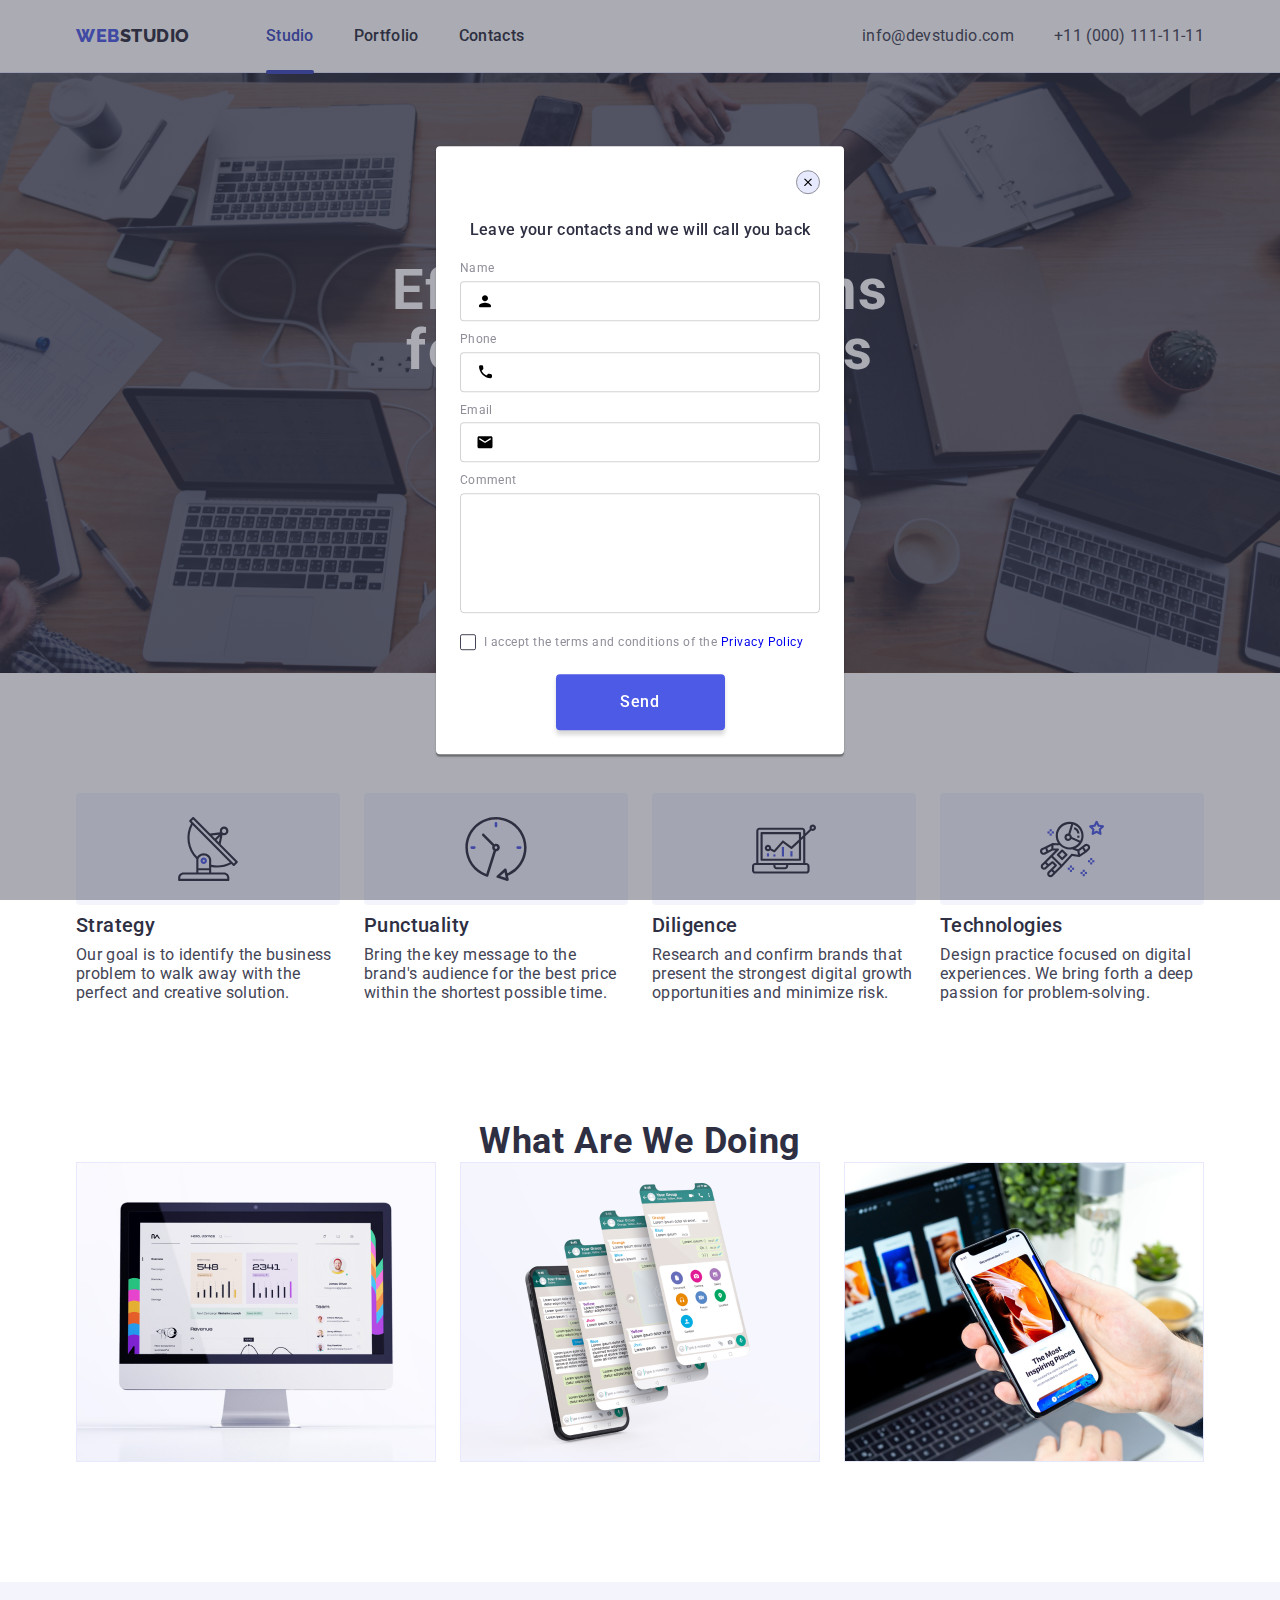
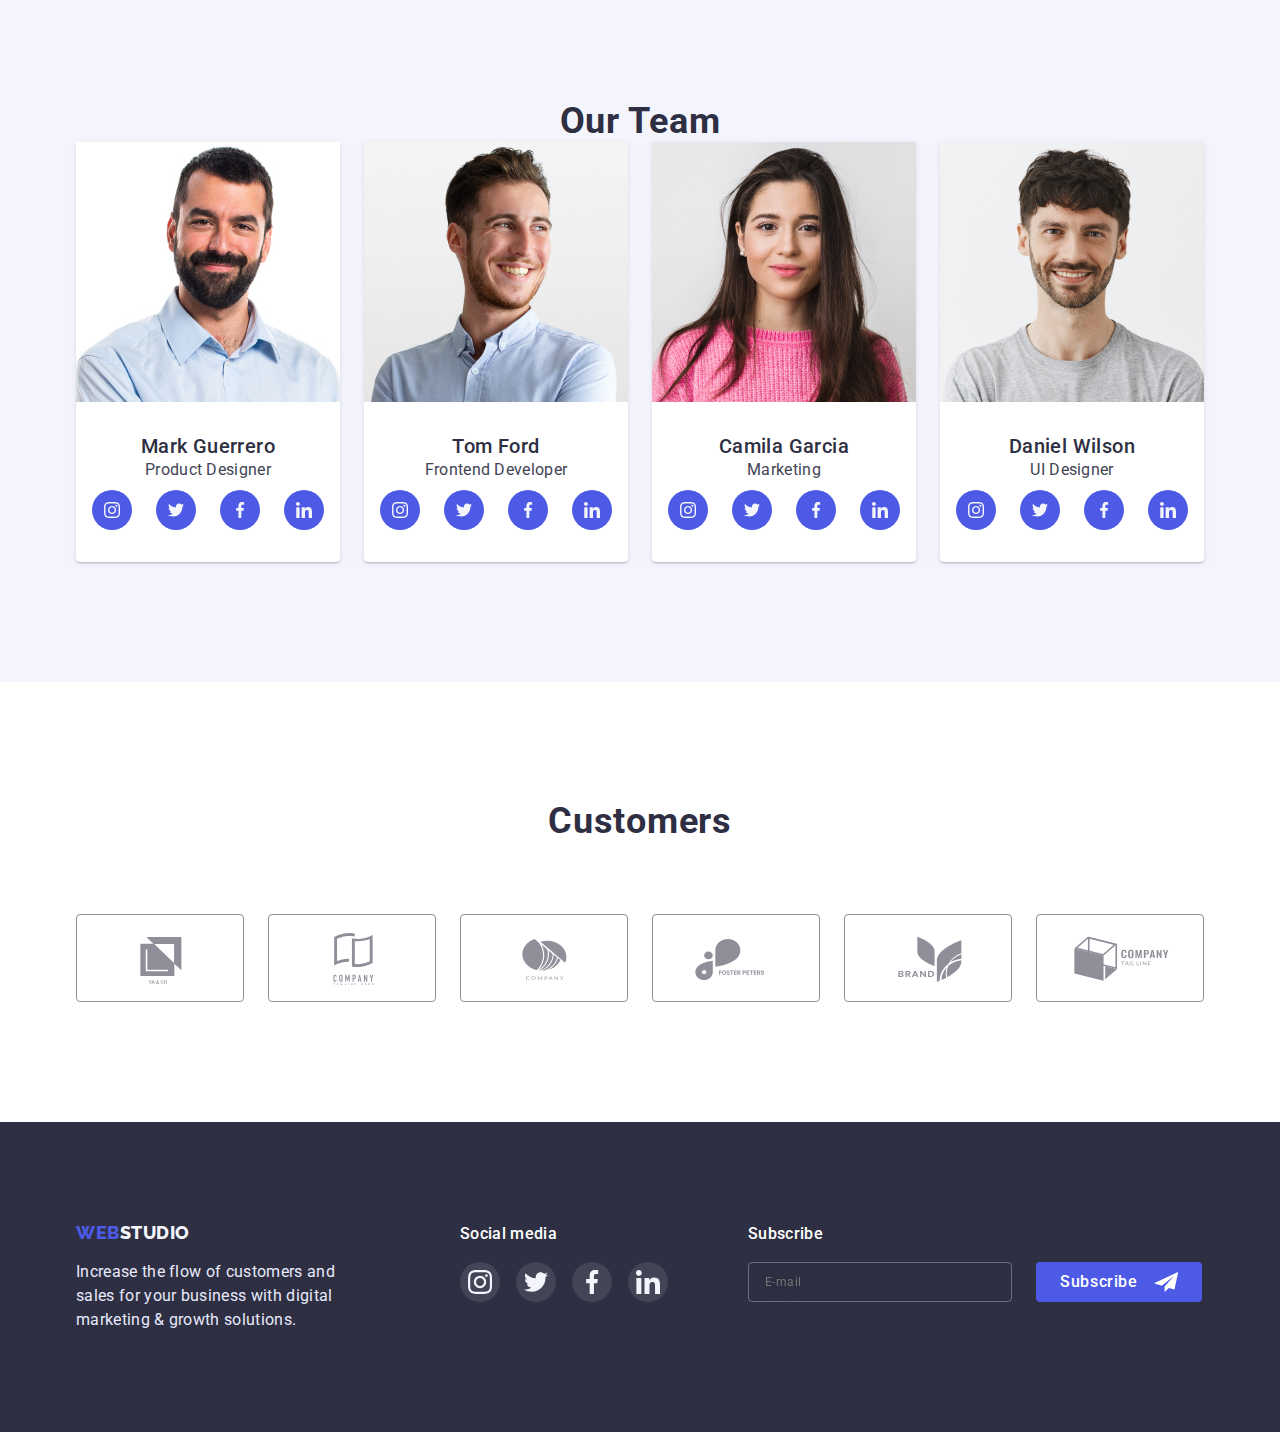
==== commit 7282fb22: "1" ====
--- a/index.html
+++ b/index.html
@@ -87,7 +87,7 @@
               <label for="name" class="modal-label-text">Name</label>
 
               <div class="input-wrap">
-                <input type="tel" class="modal-input" name="User-phone" />
+                <input type="name" class="modal-input" name="name" required />
                 <svg class="modal-input-icon" width="18px" height="24px">
                   <use
                     href="./images/symbol-defs.svg#icon-person-black-18dp-1"
@@ -96,10 +96,10 @@
               </div>
             </div>
             <div class="modal-field">
-              <label for="name" class="modal-label-text">Phone</label>
+              <label for="tel" class="modal-label-text">Phone</label>
 
               <div class="input-wrap">
-                <input type="tel" class="modal-input" name="User-phone" />
+                <input type="tel" class="modal-input" name="tel" required />
                 <svg class="modal-input-icon" width="18px" height="24px">
                   <use
                     href="./images/symbol-defs.svg#icon-phone-black-18dp-1"
@@ -109,10 +109,10 @@
             </div>
 
             <div class="modal-field">
-              <label for="name" class="modal-label-text">Email</label>
+              <label for="email" class="modal-label-text">Email</label>
 
               <div class="input-wrap">
-                <input type="tel" class="modal-input" name="User-phone" />
+                <input type="email" class="modal-input" name="email" required />
                 <svg class="modal-input-icon" width="18px" height="24px">
                   <use
                     href="./images/symbol-defs.svg#icon-email-black-18dp-1"
--- a/css/styles.css
+++ b/css/styles.css
@@ -697,7 +697,7 @@
   left: 50%;
   transform: translate(-50%, -50%);
   width: 408px;
-  height: 584px;
+  min-height: 584px;
   padding: 72px 24px 24px;
   box-shadow: 0px 1px 1px rgba(0, 0, 0, 0.14), 0px 1px 3px rgba(0, 0, 0, 0.12),
     0px 2px 1px rgba(0, 0, 0, 0.2);
@@ -778,6 +778,7 @@
   display: inline-block;
   font-size: 12px;
   margin-bottom: 5px;
+  color: #8e8f99;
 }
 
 .modal-field {
@@ -834,7 +835,8 @@
 .label-checkbox {
   display: flex;
   align-items: center;
-  margin: 16px 0 24px 0;
+  margin-top: 16px;
+  margin-bottom: 24px;
   cursor: pointer;
 }
 .checkbox {
@@ -859,8 +861,6 @@
   font-size: 12px;
   line-height: 1.166;
   color: rgba(142, 143, 153, 1);
-  margin-top: 8px;
-  margin-bottom: 4px;
 }
 .checkbox:checked {
   background-image: url(../images/Chekboxsvg.svg);
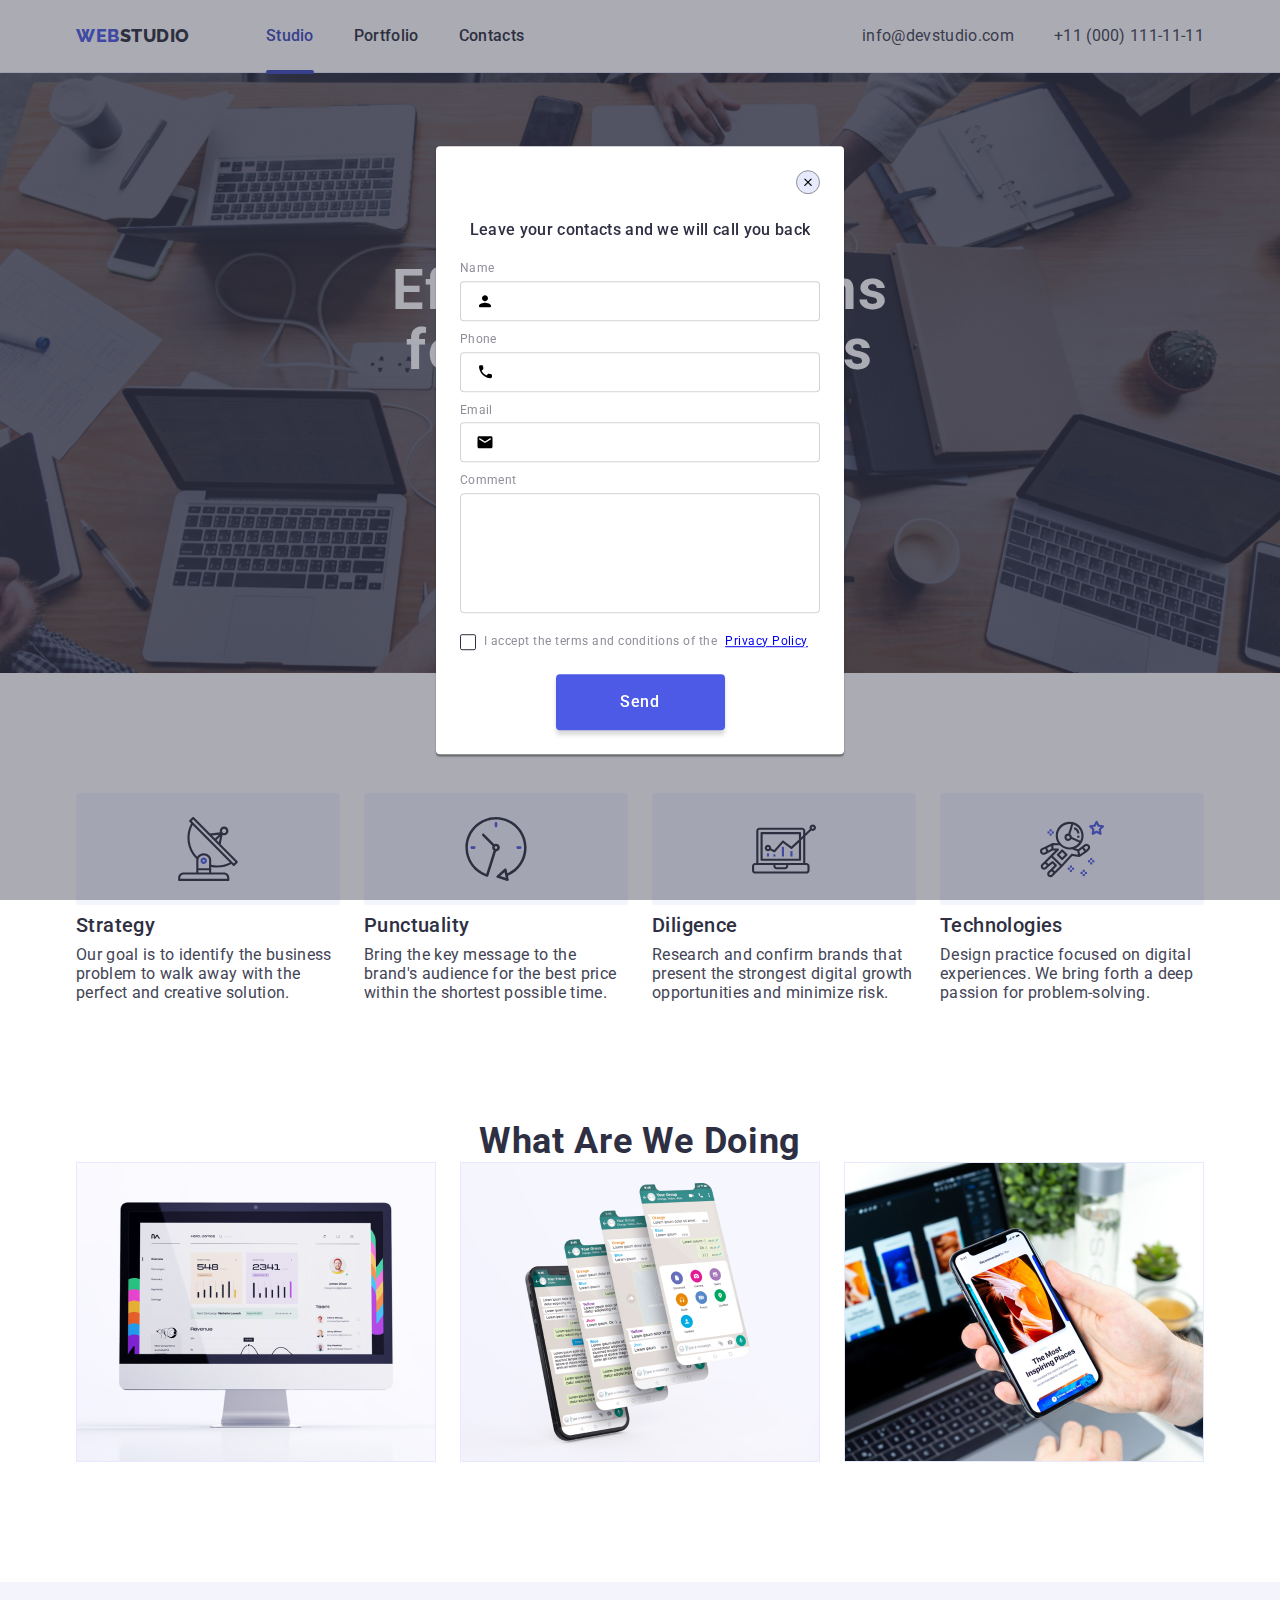
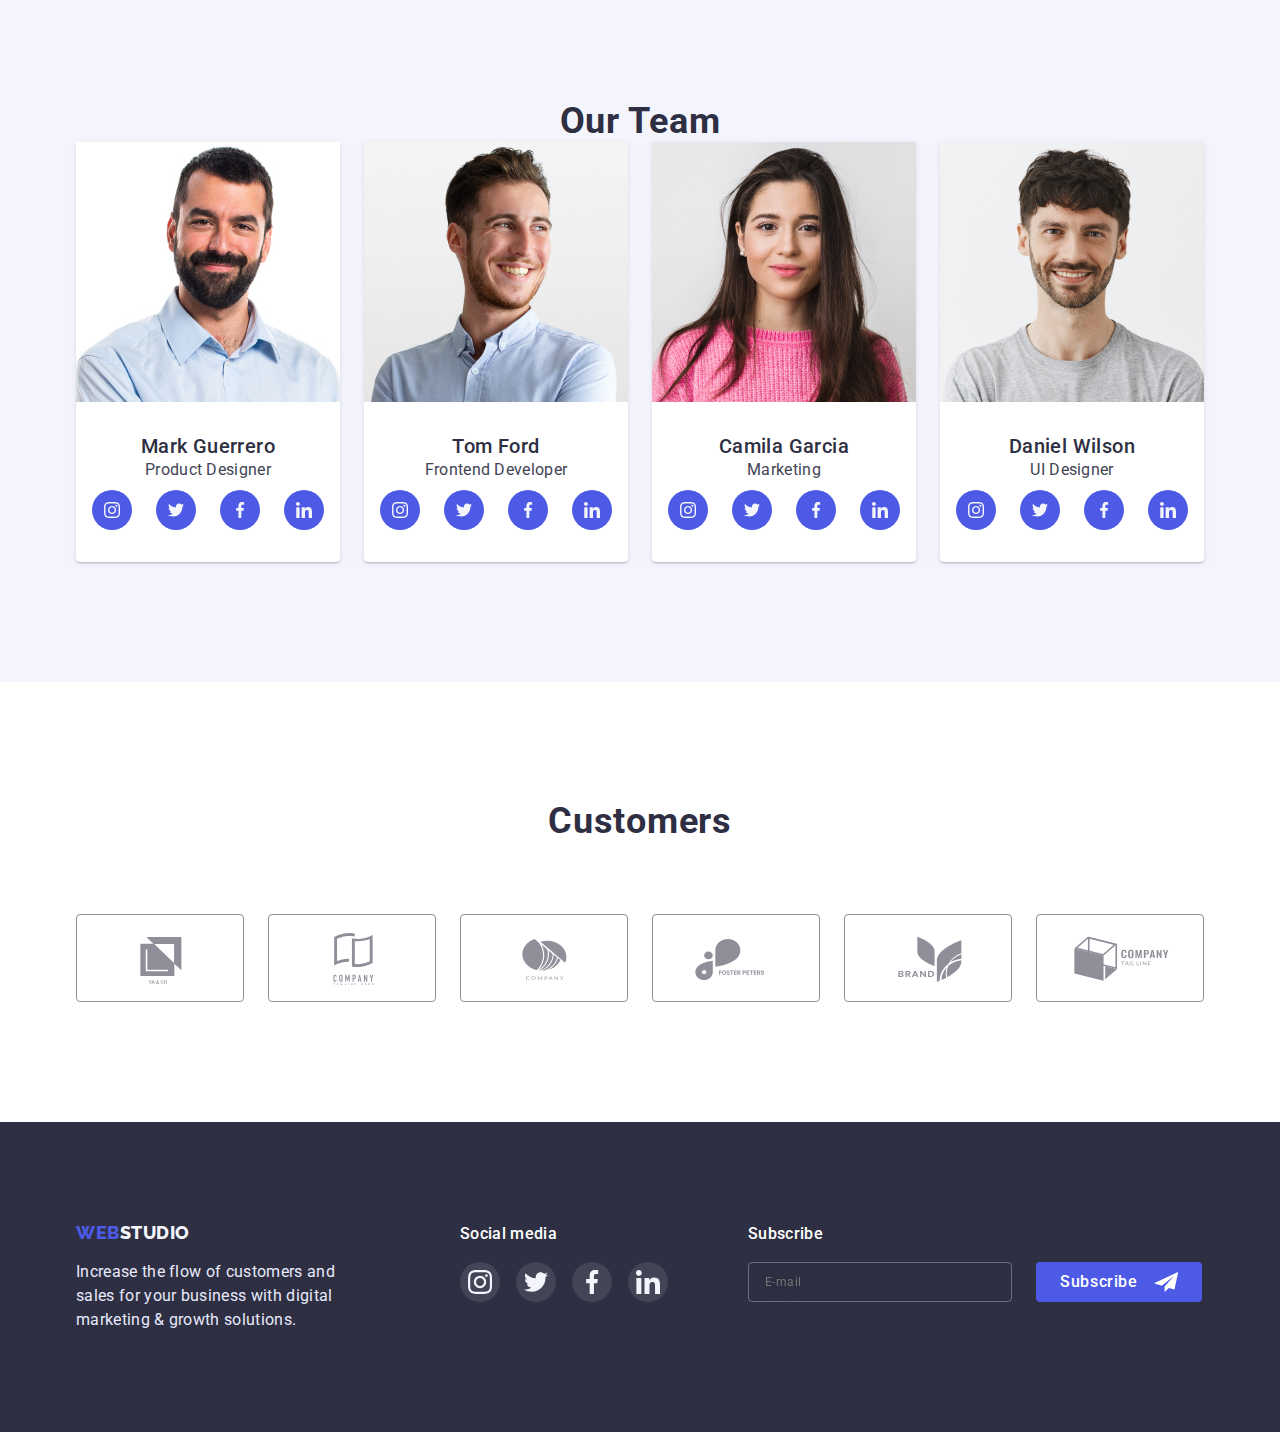
==== commit 08c9df34: "изменил ошибки" ====
--- a/index.html
+++ b/index.html
@@ -84,10 +84,15 @@
           </p>
           <form class="modal-form">
             <div class="modal-field">
-              <label for="name" class="modal-label-text">Name</label>
+              <label for="user-name" class="modal-label-text">Name</label>
 
               <div class="input-wrap">
-                <input type="name" class="modal-input" name="name" required />
+                <input
+                  type="text"
+                  class="modal-input"
+                  name="user-name"
+                  id="user-name"
+                />
                 <svg class="modal-input-icon" width="18px" height="24px">
                   <use
                     href="./images/symbol-defs.svg#icon-person-black-18dp-1"
@@ -96,10 +101,15 @@
               </div>
             </div>
             <div class="modal-field">
-              <label for="tel" class="modal-label-text">Phone</label>
+              <label for="user-phone" class="modal-label-text">Phone</label>
 
               <div class="input-wrap">
-                <input type="tel" class="modal-input" name="tel" required />
+                <input
+                  type="text"
+                  class="modal-input"
+                  name="user-phone"
+                  id="user-phone"
+                />
                 <svg class="modal-input-icon" width="18px" height="24px">
                   <use
                     href="./images/symbol-defs.svg#icon-phone-black-18dp-1"
@@ -109,10 +119,15 @@
             </div>
 
             <div class="modal-field">
-              <label for="email" class="modal-label-text">Email</label>
+              <label for="user-email" class="modal-label-text">Email</label>
 
               <div class="input-wrap">
-                <input type="email" class="modal-input" name="email" required />
+                <input
+                  type="text"
+                  class="modal-input"
+                  name="user-email"
+                  id="user-email"
+                />
                 <svg class="modal-input-icon" width="18px" height="24px">
                   <use
                     href="./images/symbol-defs.svg#icon-email-black-18dp-1"
@@ -121,19 +136,24 @@
               </div>
             </div>
             <div class="input-wrap">
-              <label class="modal-label-text" for="comment">Comment</label>
+              <label class="modal-label-text" for="user-comment">Comment</label>
               <textarea
-                name="comment"
-                id="comment"
+                name="user-comment"
+                id="user-comment"
                 class="modal-texarea"
               ></textarea>
             </div>
-            <label class="label-checkbox">
-              <input type="checkbox" class="checkbox" required />
-              <b class="checkbox-paragraph form-p">
-                I accept the terms and conditions of the
-                <a href="#" class="privacy-link">Privacy Policy</a>
-              </b>
+
+            <input
+              type="checkbox"
+              name="user-privacy"
+              value="true"
+              id="privacy"
+              class="modal-check visually-hidden"
+            />
+            <label for="privacy" class="check-text"
+              >I accept the terms and conditions of the
+              <a href="#" class="a-text">Privacy Policy</a>
             </label>
             <button class="modal-btn-send" type="submit">Send</button>
           </form>
@@ -477,7 +497,7 @@
         </div>
         <div class="container3">
           <form class="form-footer">
-            <h3 class="subscibe-title">Subscribe</h3>
+            <p class="subscibe-title">Subscribe</p>
             <div class="form-div">
               <label class="label-sub">
                 <input
--- a/css/styles.css
+++ b/css/styles.css
@@ -37,6 +37,7 @@
 a {
   text-decoration: none;
 }
+
 body {
   font-family: "Roboto", sans-serif;
 
@@ -658,6 +659,10 @@
 .btn-footer:hover {
   background-color: var(--hover-color);
 }
+
+.btn-footer:focus {
+  background-color: var(--hover-color);
+}
 /* Visually-hidden*/
 .visually-hidden {
   position: absolute;
@@ -695,7 +700,6 @@
   position: absolute;
   top: 50%;
   left: 50%;
-  transform: translate(-50%, -50%);
   width: 408px;
   min-height: 584px;
   padding: 72px 24px 24px;
@@ -763,7 +767,9 @@
 .modal-input {
   width: 100%;
   height: 40px;
-  padding: 11px 34px;
+  padding-left: 38px;
+  padding-top: 11px;
+  padding-bottom: 11px;
   border: 1px solid rgba(33, 33, 33, 0.2);
   border-radius: 4px;
   font-size: 12px;
@@ -829,42 +835,42 @@
   transition: background-color var(--timing-cubic);
 }
 
-.modal-btn-send:hover {
+.modal-btn-send:hover,
+.modal-btm-send:focus {
   background-color: var(--hover-color);
 }
-.label-checkbox {
-  display: flex;
-  align-items: center;
-  margin-top: 16px;
-  margin-bottom: 24px;
-  cursor: pointer;
-}
-.checkbox {
-  appearance: none;
+.check-text::before {
+  content: "";
   width: 16px;
   height: 16px;
-  border: 1.25px solid var(--primary-text-color);
+  border: 1px solid #2e2f42;
   border-radius: 2px;
-  cursor: pointer;
-  transition: border-color var(--timing-cubic);
-}
-
-.checkbox-paragraph {
-  line-height: 1.33;
-  letter-spacing: 0.04em;
-  margin: 0 0 0 8px;
-}
-.form-p {
+  display: block;
+}
+
+.check-text {
+  display: flex;
+  gap: 8px;
   font-family: "Roboto";
   font-style: normal;
   font-weight: 400;
   font-size: 12px;
-  line-height: 1.166;
-  color: rgba(142, 143, 153, 1);
-}
-.checkbox:checked {
-  background-image: url(../images/Chekboxsvg.svg);
+  line-height: 14px;
+  letter-spacing: 0.04em;
+  color: #8e8f99;
+  margin-top: 16px;
+  margin-bottom: 24px;
+}
+
+.modal-check:checked + .check-text::before {
+  background-color: var(--hover-color);
   border: none;
-  width: 16px;
-  height: 16px;
-}
+
+  background-image: url(../images/check.svg);
+  background-repeat: no-repeat;
+  background-position: center;
+}
+
+.a-text {
+  text-decoration: underline;
+}
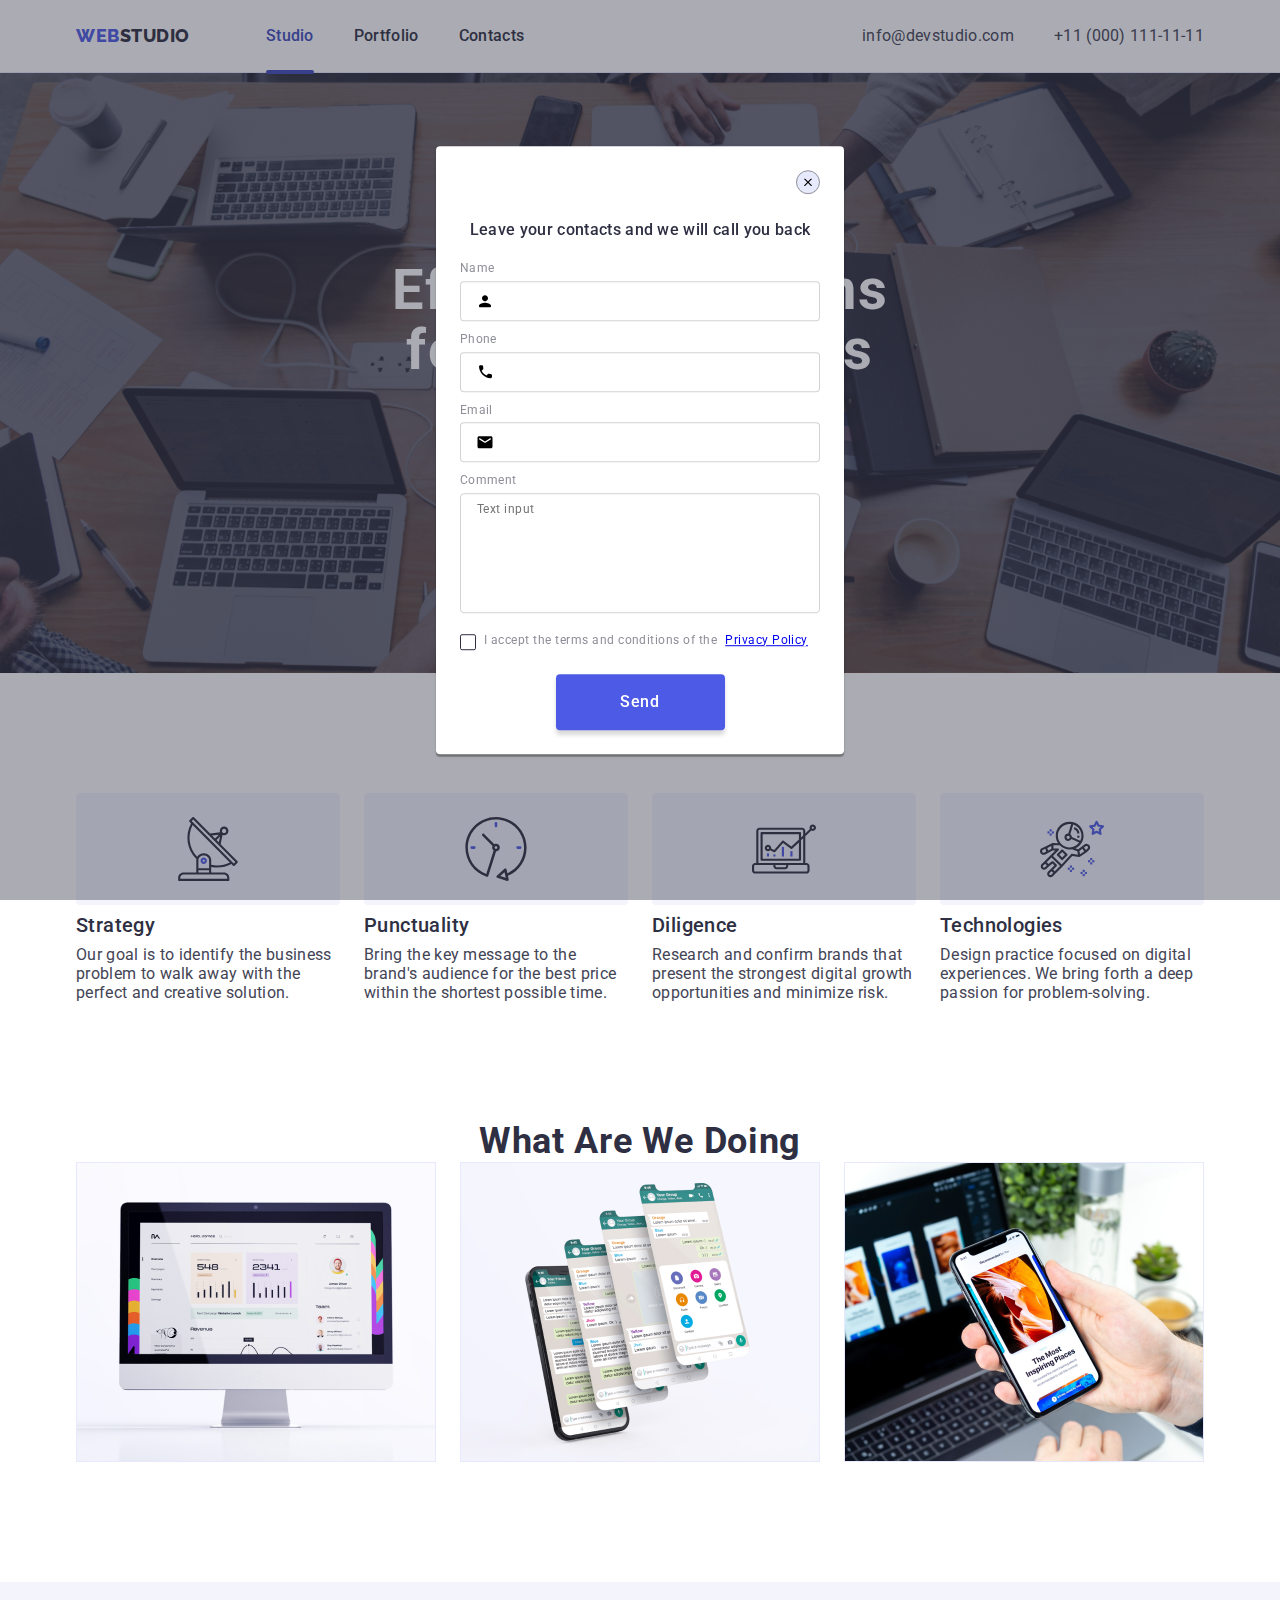
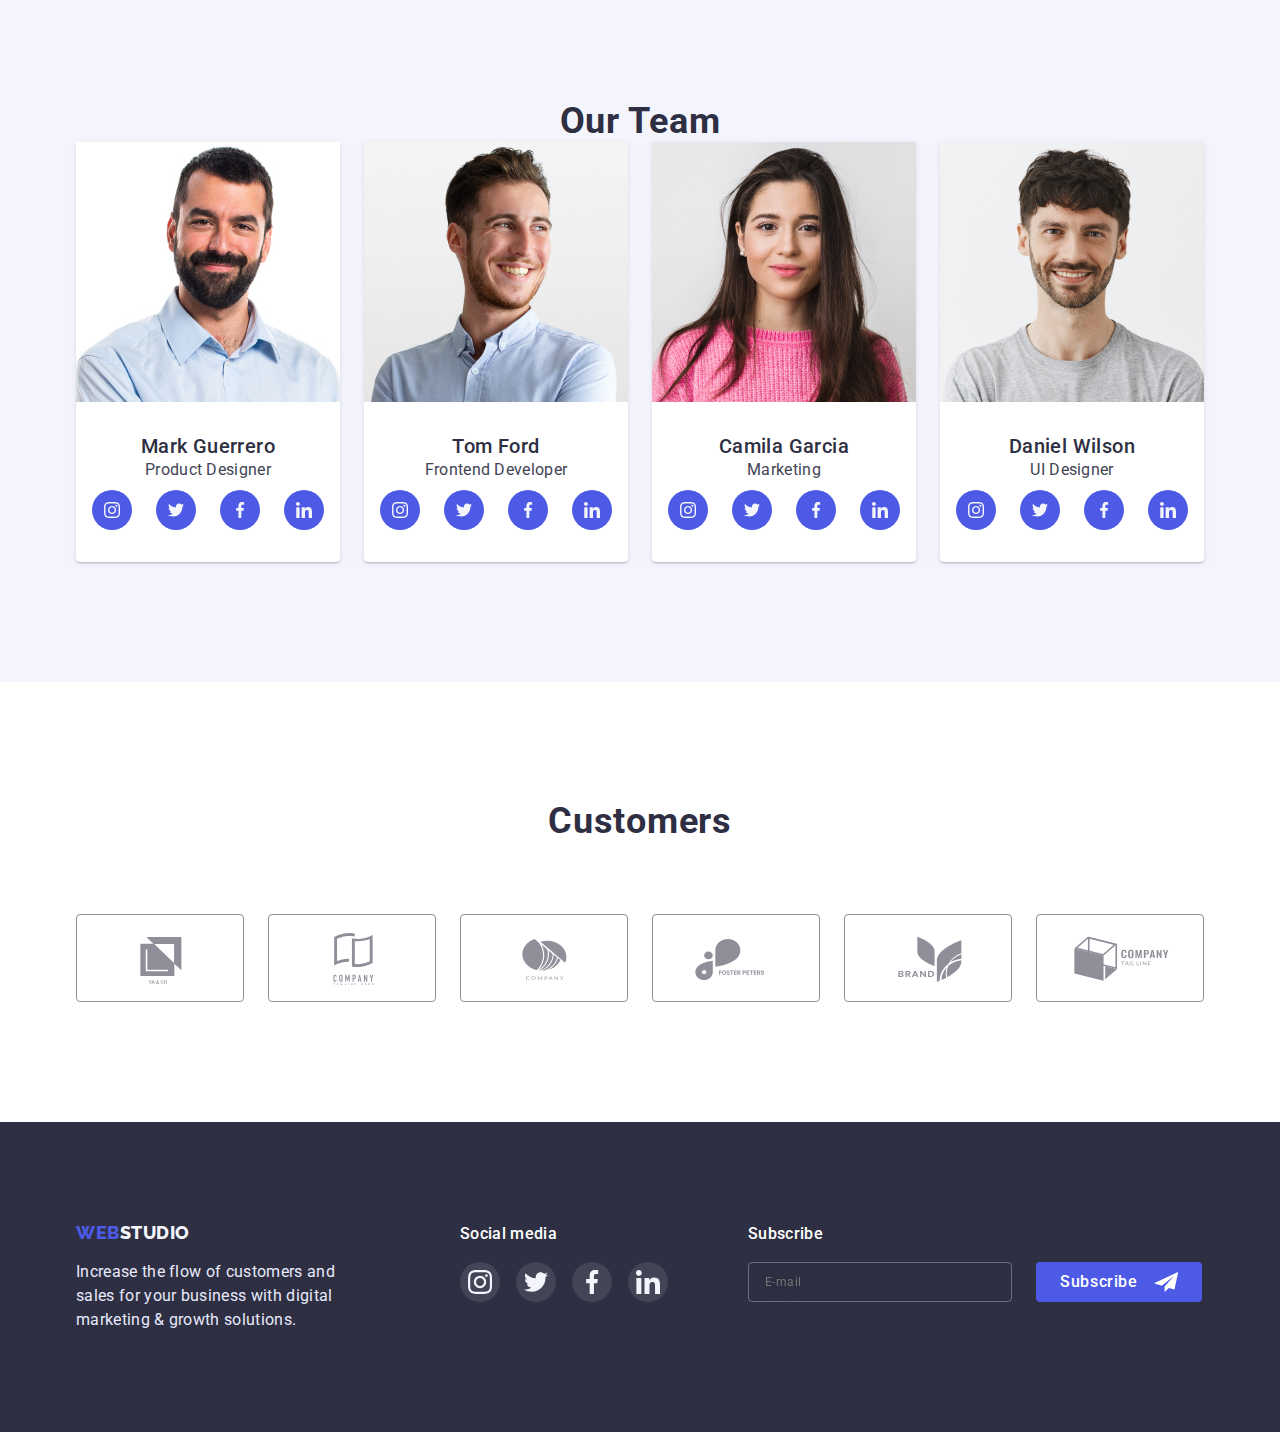
==== commit cb4ace3c: "1" ====
--- a/index.html
+++ b/index.html
@@ -141,6 +141,7 @@
                 name="user-comment"
                 id="user-comment"
                 class="modal-texarea"
+                placeholder="Text input"
               ></textarea>
             </div>
 
--- a/css/styles.css
+++ b/css/styles.css
@@ -855,7 +855,6 @@
   font-style: normal;
   font-weight: 400;
   font-size: 12px;
-  line-height: 14px;
   letter-spacing: 0.04em;
   color: #8e8f99;
   margin-top: 16px;
@@ -874,3 +873,7 @@
 .a-text {
   text-decoration: underline;
 }
+
+.placeholder {
+  color: rgba(46, 47, 66, 0.4);
+}
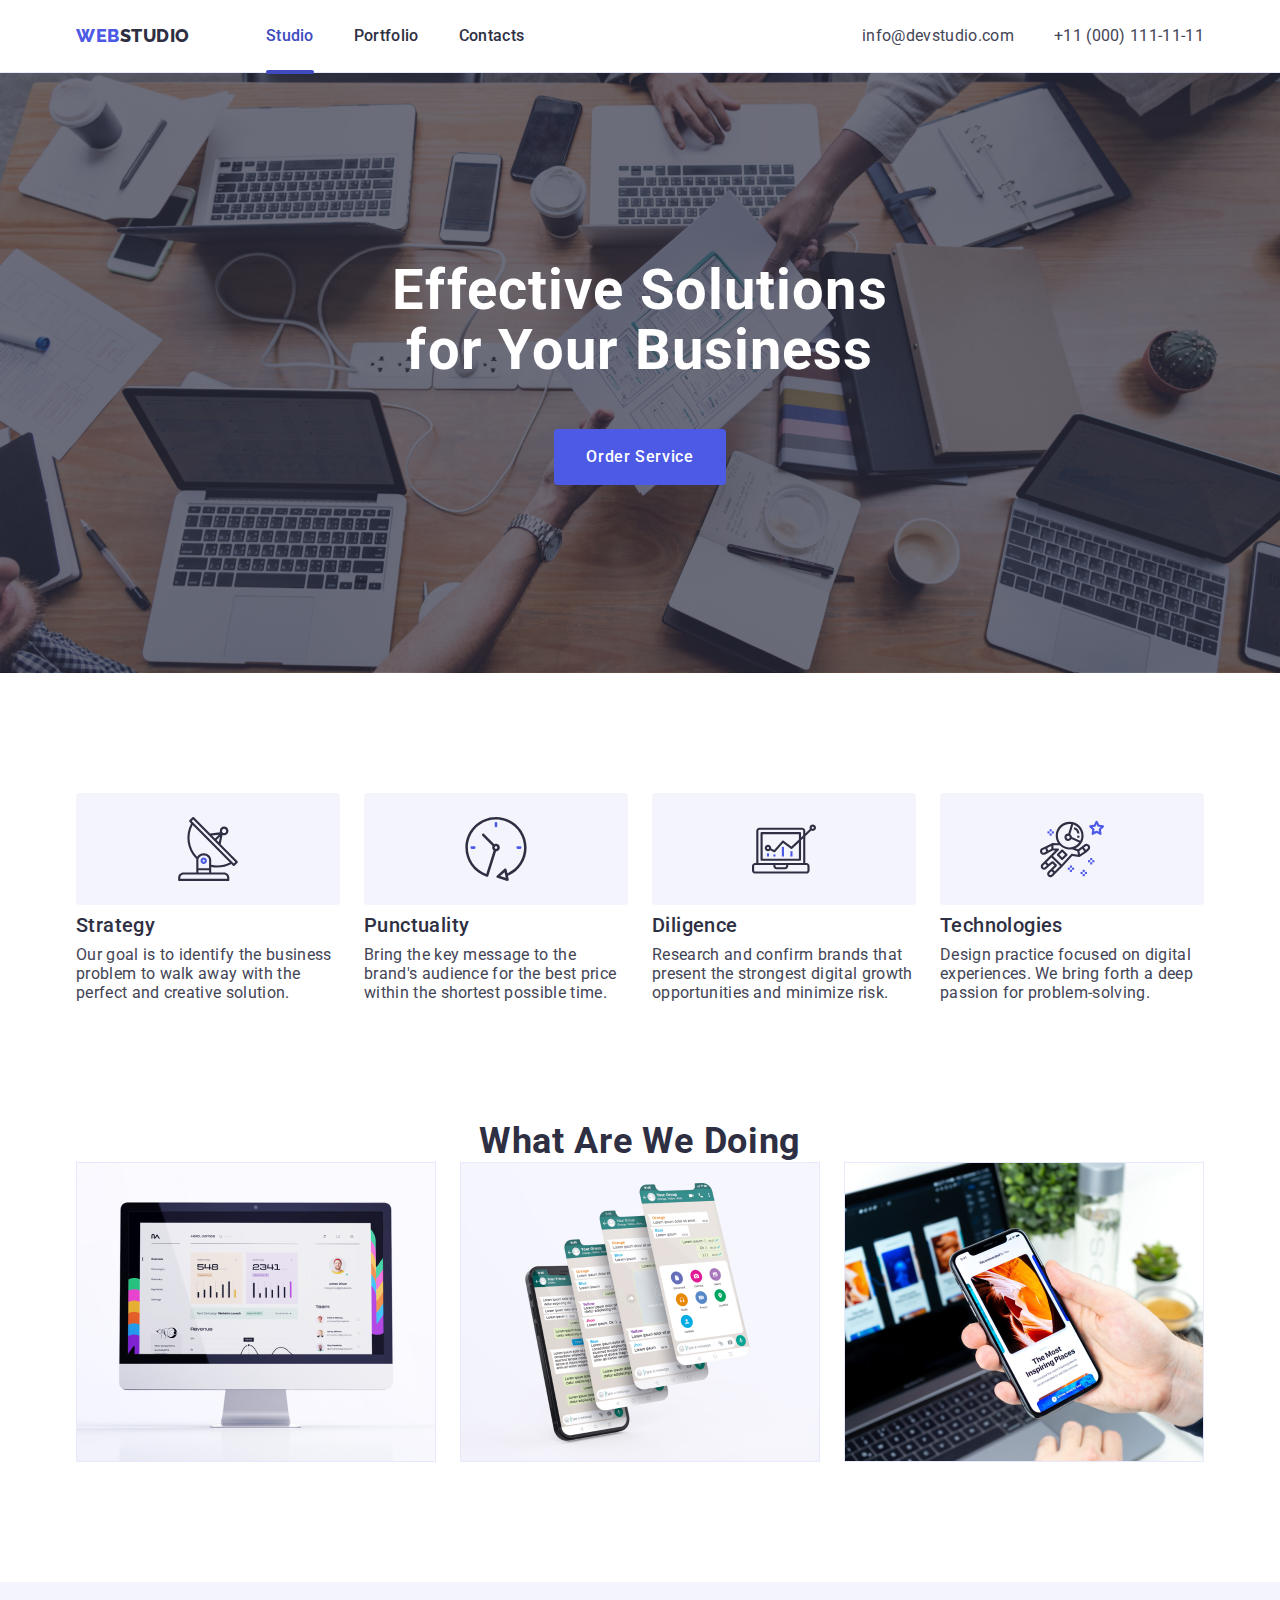
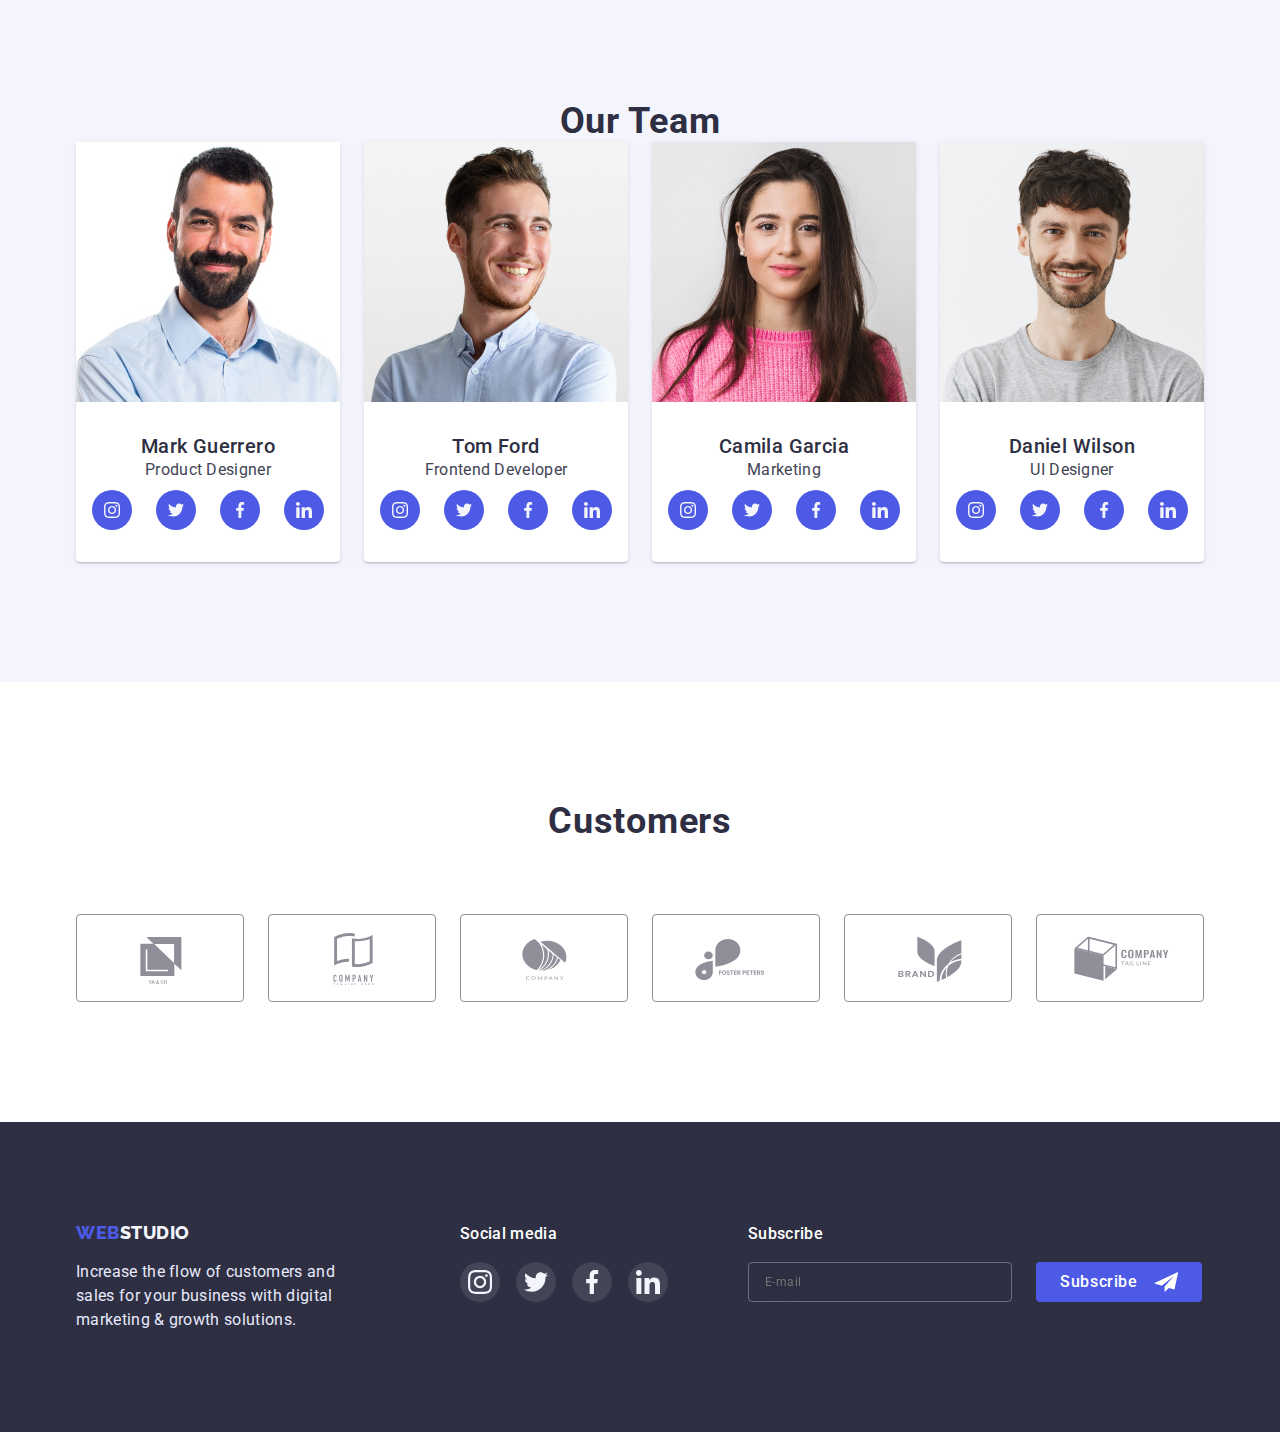
==== commit ca26287e: "2" ====
--- a/index.html
+++ b/index.html
@@ -72,7 +72,7 @@
       </section>
 
       <!--MODAL-->
-      <div class="backdrop" data-modal>
+      <div class="backdrop is-hidden" data-modal>
         <div class="modal">
           <button type="button" class="modal-close-btn" data-modal-close>
             <svg class="modal-close-btn-icon" width="8px" height="8px">
--- a/css/styles.css
+++ b/css/styles.css
@@ -833,6 +833,7 @@
   letter-spacing: 0.04em;
   box-shadow: 0px 4px 4px rgba(0, 0, 0, 0.15);
   transition: background-color var(--timing-cubic);
+  cursor: pointer;
 }
 
 .modal-btn-send:hover,
@@ -859,6 +860,7 @@
   color: #8e8f99;
   margin-top: 16px;
   margin-bottom: 24px;
+  align-items: center;
 }
 
 .modal-check:checked + .check-text::before {
